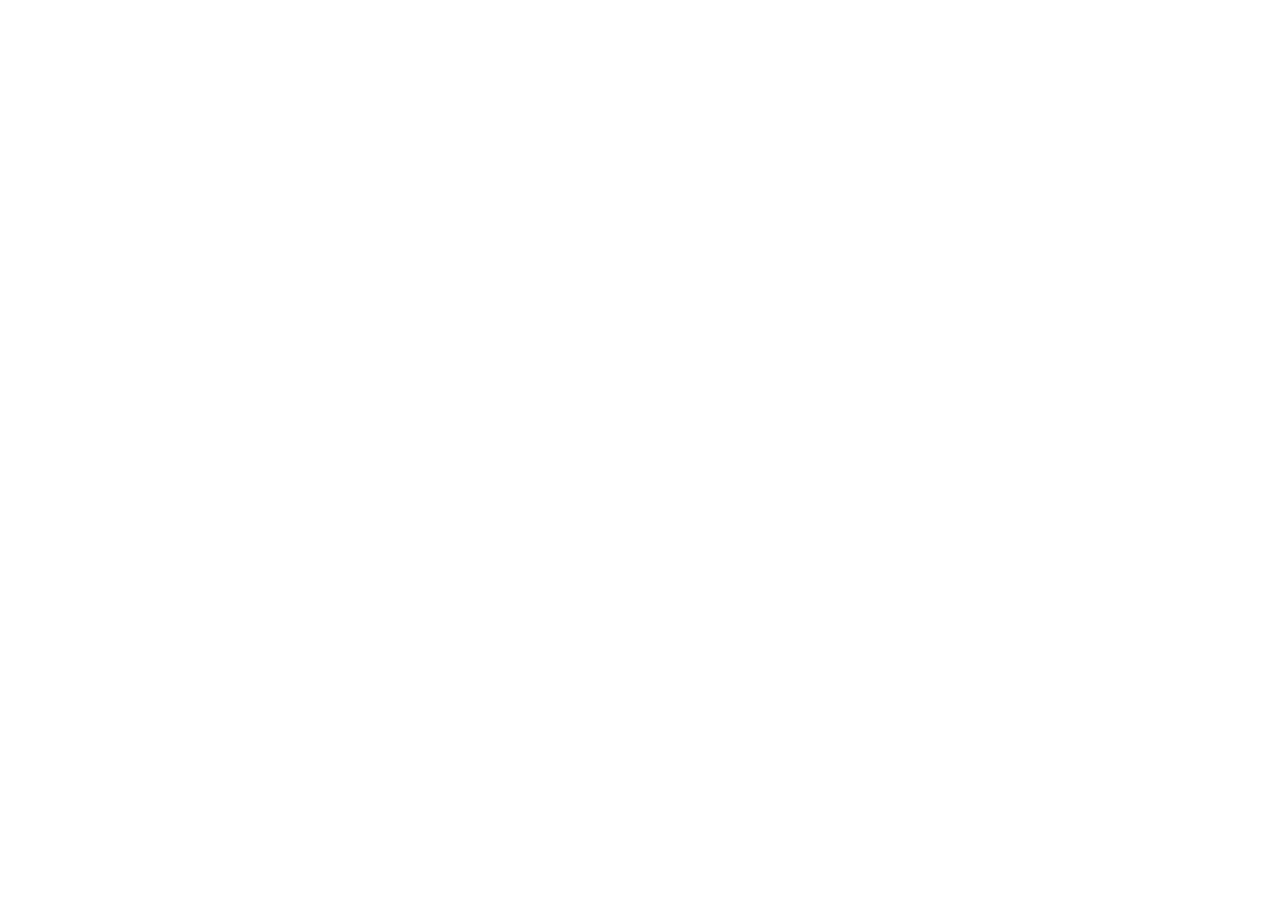
==== index.html @ c9d62c0f "first commit" ====
<!DOCTYPE html>
<html lang="zh-cn">
<head>
  <meta charset="UTF-8">
  <title>TB-文档</title>
  <meta http-equiv="X-UA-Compatible" content="IE=edge,chrome=1" />
  <meta name="description" content="Description">
  <meta name="viewport" content="width=device-width, initial-scale=1.0, minimum-scale=1.0">
  <link rel="stylesheet" href="//cdn.jsdelivr.net/npm/docsify@4/lib/themes/vue.css">
  <link rel="icon" href="https://docsify.js.org/_media/favicon.ico">
</head>
<body>
  <div id="app"></div>
  <script>
    window.$docsify = {
      coverpage: true,
};
  </script>
  <!-- Docsify v4 -->
  <script src="//cdn.jsdelivr.net/npm/docsify@4"></script>
</body>
</html>
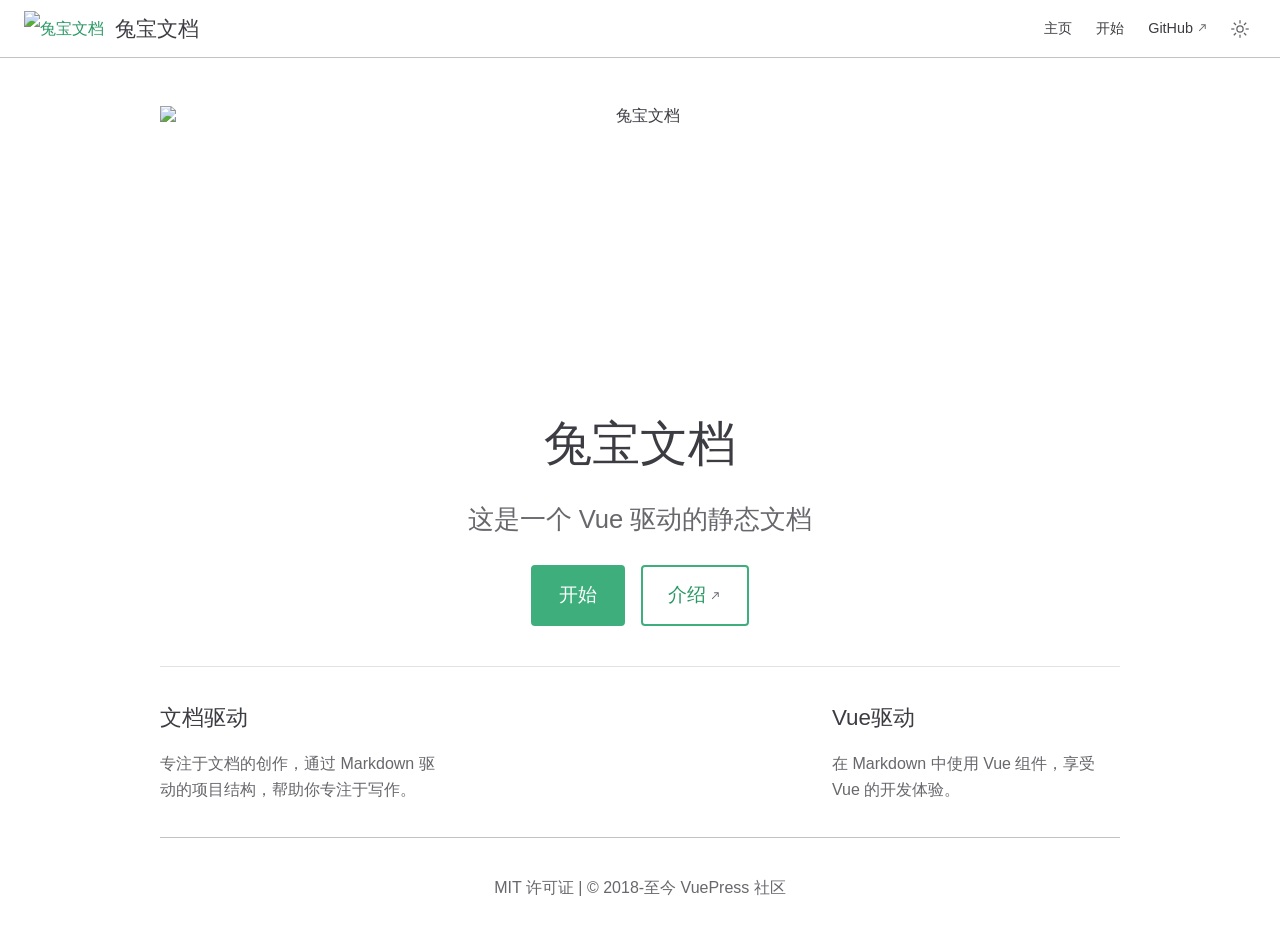
==== commit 20f01a73: "原始代码" ====
--- a/index.html
+++ b/index.html
@@ -1,22 +1,43 @@
-<!DOCTYPE html>
-<html lang="zh-cn">
-<head>
-  <meta charset="UTF-8">
-  <title>TB-文档</title>
-  <meta http-equiv="X-UA-Compatible" content="IE=edge,chrome=1" />
-  <meta name="description" content="Description">
-  <meta name="viewport" content="width=device-width, initial-scale=1.0, minimum-scale=1.0">
-  <link rel="stylesheet" href="//cdn.jsdelivr.net/npm/docsify@4/lib/themes/vue.css">
-  <link rel="icon" href="https://docsify.js.org/_media/favicon.ico">
-</head>
-<body>
-  <div id="app"></div>
-  <script>
-    window.$docsify = {
-      coverpage: true,
-};
-  </script>
-  <!-- Docsify v4 -->
-  <script src="//cdn.jsdelivr.net/npm/docsify@4"></script>
-</body>
+<!doctype html>
+<html lang="zh-CN">
+  <head>
+    <meta charset="utf-8" />
+    <meta name="viewport" content="width=device-width,initial-scale=1" />
+    <meta name="generator" content="VuePress 2.0.0-rc.19" />
+    <style>
+      :root {
+        --vp-c-bg: #fff;
+      }
+
+      [data-theme='dark'] {
+        --vp-c-bg: #1b1b1f;
+      }
+
+      html,
+      body {
+        background-color: var(--vp-c-bg);
+      }
+    </style>
+    <script>
+      const useChoice = localStorage.getItem('vuepress-color-scheme')
+      const systemStatus =
+        'matchMedia' in window
+          ? window.matchMedia('(prefers-color-scheme: dark)').matches
+          : false
+
+      if (useChoice === 'light') {
+        document.documentElement.dataset.theme = 'light'
+      } else if (useChoice === 'dark' || systemStatus) {
+        document.documentElement.dataset.theme = 'dark'
+      }
+    </script>
+    <title>主页 | 兔宝文档</title><meta name="description" content="这是一个 Vue 驱动的静态文档">
+    <link rel="preload" href="/assets/style-BAY4x20w.css" as="style"><link rel="stylesheet" href="/assets/style-BAY4x20w.css">
+    <link rel="modulepreload" href="/assets/app-CMCl0An7.js"><link rel="modulepreload" href="/assets/index.html-Dn9i2Poe.js">
+    <link rel="prefetch" href="/assets/get-started.html-CPALj3XB.js" as="script"><link rel="prefetch" href="/assets/404.html-B86vVcf4.js" as="script">
+  </head>
+  <body>
+    <div id="app"><!--[--><div class="vp-theme-container no-sidebar external-link-icon" vp-container><!--[--><header class="vp-navbar" vp-navbar><div class="vp-toggle-sidebar-button" title="toggle sidebar" aria-expanded="false" role="button" tabindex="0"><div class="icon" aria-hidden="true"><span></span><span></span><span></span></div></div><span><a class="route-link" href="/"><img class="vp-site-logo" src="https://vuejs.press/images/hero.png" alt="兔宝文档"><span class="vp-site-name vp-hide-mobile" aria-hidden="true">兔宝文档</span></a></span><div class="vp-navbar-items-wrapper" style=""><!--[--><!--]--><nav class="vp-navbar-items vp-hide-mobile" aria-label="site navigation"><!--[--><div class="vp-navbar-item"><a class="route-link route-link-active auto-link" href="/" aria-label="主页"><!--[--><!--[--><!--]--><!--]-->主页<!--[--><!--[--><!--]--><!--]--></a></div><div class="vp-navbar-item"><a class="route-link auto-link" href="/get-started.html" aria-label="开始"><!--[--><!--[--><!--]--><!--]-->开始<!--[--><!--[--><!--]--><!--]--></a></div><div class="vp-navbar-item"><a class="auto-link external-link" href="https://github.com/tb-miao/docs" aria-label="GitHub" rel="noopener noreferrer" target="_blank"><!--[--><!--[--><!--]--><!--]-->GitHub<!--[--><!--[--><!--]--><!--]--></a></div><!--]--></nav><!--[--><!--]--><button type="button" class="vp-toggle-color-mode-button" title="toggle color mode"><svg class="light-icon" viewbox="0 0 32 32" style=""><path d="M16 12.005a4 4 0 1 1-4 4a4.005 4.005 0 0 1 4-4m0-2a6 6 0 1 0 6 6a6 6 0 0 0-6-6z" fill="currentColor"></path><path d="M5.394 6.813l1.414-1.415l3.506 3.506L8.9 10.318z" fill="currentColor"></path><path d="M2 15.005h5v2H2z" fill="currentColor"></path><path d="M5.394 25.197L8.9 21.691l1.414 1.415l-3.506 3.505z" fill="currentColor"></path><path d="M15 25.005h2v5h-2z" fill="currentColor"></path><path d="M21.687 23.106l1.414-1.415l3.506 3.506l-1.414 1.414z" fill="currentColor"></path><path d="M25 15.005h5v2h-5z" fill="currentColor"></path><path d="M21.687 8.904l3.506-3.506l1.414 1.415l-3.506 3.505z" fill="currentColor"></path><path d="M15 2.005h2v5h-2z" fill="currentColor"></path></svg><svg class="dark-icon" viewbox="0 0 32 32" style="display:none;"><path d="M13.502 5.414a15.075 15.075 0 0 0 11.594 18.194a11.113 11.113 0 0 1-7.975 3.39c-.138 0-.278.005-.418 0a11.094 11.094 0 0 1-3.2-21.584M14.98 3a1.002 1.002 0 0 0-.175.016a13.096 13.096 0 0 0 1.825 25.981c.164.006.328 0 .49 0a13.072 13.072 0 0 0 10.703-5.555a1.01 1.01 0 0 0-.783-1.565A13.08 13.08 0 0 1 15.89 4.38A1.015 1.015 0 0 0 14.98 3z" fill="currentColor"></path></svg></button><!----></div></header><!--]--><div class="vp-sidebar-mask"></div><!--[--><aside class="vp-sidebar" vp-sidebar><nav class="vp-navbar-items" aria-label="site navigation"><!--[--><div class="vp-navbar-item"><a class="route-link route-link-active auto-link" href="/" aria-label="主页"><!--[--><!--[--><!--]--><!--]-->主页<!--[--><!--[--><!--]--><!--]--></a></div><div class="vp-navbar-item"><a class="route-link auto-link" href="/get-started.html" aria-label="开始"><!--[--><!--[--><!--]--><!--]-->开始<!--[--><!--[--><!--]--><!--]--></a></div><div class="vp-navbar-item"><a class="auto-link external-link" href="https://github.com/tb-miao/docs" aria-label="GitHub" rel="noopener noreferrer" target="_blank"><!--[--><!--[--><!--]--><!--]-->GitHub<!--[--><!--[--><!--]--><!--]--></a></div><!--]--></nav><!--[--><!--]--><!----><!--[--><!--]--></aside><!--]--><!--[--><main class="vp-home"><header class="vp-hero"><img class="vp-hero-image" src="https://vuejs.press/images/hero.png" alt="兔宝文档" height="280"><h1 id="main-title">兔宝文档</h1><p class="vp-hero-description">这是一个 Vue 驱动的静态文档</p><p class="vp-hero-actions"><!--[--><a class="route-link auto-link vp-hero-action-button primary" href="/get-started.html" aria-label="开始"><!--[--><!--[--><!--]--><!--]-->开始<!--[--><!--[--><!--]--><!--]--></a><a class="auto-link external-link vp-hero-action-button secondary" href="https://vuejs.press/zh/guide/introduction.html" aria-label="介绍" rel="noopener noreferrer" target="_blank"><!--[--><!--[--><!--]--><!--]-->介绍<!--[--><!--[--><!--]--><!--]--></a><!--]--></p></header><div class="vp-features"><!--[--><div class="vp-feature"><h2>文档驱动</h2><p>专注于文档的创作，通过 Markdown 驱动的项目结构，帮助你专注于写作。</p></div><div class="vp-feature"><h2>Vue驱动</h2><p>在 Markdown 中使用 Vue 组件，享受 Vue 的开发体验。</p></div><!--]--></div><div vp-content><div></div></div><!--[--><div class="vp-footer" vp-footer>MIT 许可证 | © 2018-至今 VuePress 社区</div><!--]--></main><!--]--></div><!--[--><!----><!--]--><!--]--></div>
+    <script type="module" src="/assets/app-CMCl0An7.js" defer></script>
+  </body>
 </html>
--- a/assets/style-BAY4x20w.css
+++ b/assets/style-BAY4x20w.css
@@ -0,0 +1 @@
+.vp-back-to-top-button{position:fixed!important;inset-inline-end:1rem;bottom:4rem;z-index:100;width:48px;height:48px;padding:12px;border-width:0;border-radius:50%;background:var(--back-to-top-c-bg);color:var(--back-to-top-c-accent-bg);box-shadow:2px 2px 10px 4px var(--back-to-top-c-shadow);cursor:pointer}@media (max-width: 959px){.vp-back-to-top-button{transform:scale(.8);transform-origin:100% 100%}}@media print{.vp-back-to-top-button{display:none}}.vp-back-to-top-button:hover{color:var(--back-to-top-c-accent-hover)}.vp-back-to-top-button .back-to-top-icon{overflow:hidden;width:24px;height:24px;margin:0 auto;background:var(--back-to-top-c-icon);-webkit-mask-image:var(--back-to-top-icon);mask-image:var(--back-to-top-icon);-webkit-mask-position:50%;mask-position:50%;-webkit-mask-size:cover;mask-size:cover}.vp-scroll-progress{position:absolute;right:-2px;bottom:-2px;width:52px;height:52px}.vp-scroll-progress svg{width:100%;height:100%}.vp-scroll-progress circle{opacity:.9;transform:rotate(-90deg);transform-origin:50% 50%}.back-to-top-enter-active,.back-to-top-leave-active{transition:opacity .3s}.back-to-top-enter-from,.back-to-top-leave-to{opacity:0}:root{--back-to-top-z-index: 5;--back-to-top-icon: url("data:image/svg+xml,%3csvg%20xmlns='http://www.w3.org/2000/svg'%20viewBox='0%200%2048%2048'%3e%3cpath%20fill='none'%20stroke='currentColor'%20stroke-linecap='round'%20stroke-linejoin='round'%20stroke-width='4'%20d='M24.008%2014.1V42M12%2026l12-12l12%2012M12%206h24'%20/%3e%3c/svg%3e");--back-to-top-c-bg: var(--vp-c-bg);--back-to-top-c-accent-bg: var(--vp-c-accent-bg);--back-to-top-c-accent-hover: var(--vp-c-accent-hover);--back-to-top-c-shadow: var(--vp-c-shadow);--back-to-top-c-icon: currentcolor}.vp-copy-code-button{position:absolute;top:.5em;right:.5em;z-index:5;width:2.5rem;height:2.5rem;padding:0;border-width:0;border-radius:.5rem;background:#0000;outline:none;opacity:0;cursor:pointer;transition:opacity .4s}@media print{.vp-copy-code-button{display:none}}.vp-copy-code-button:before{content:"";display:inline-block;width:1.25rem;height:1.25rem;padding:.625rem;background:currentcolor;color:var(--copy-code-c-text);font-size:1.25rem;-webkit-mask-image:var(--code-copy-icon);mask-image:var(--code-copy-icon);-webkit-mask-position:50%;mask-position:50%;-webkit-mask-size:1em;mask-size:1em;-webkit-mask-repeat:no-repeat;mask-repeat:no-repeat}.vp-copy-code-button:focus,.vp-copy-code-button.copied{opacity:1}.vp-copy-code-button:hover,.vp-copy-code-button.copied{background:var(--copy-code-c-hover)}.vp-copy-code-button.copied:before{-webkit-mask-image:var(--code-copied-icon);mask-image:var(--code-copied-icon)}.vp-copy-code-button.copied:after{content:attr(data-copied);position:absolute;top:0;right:calc(100% + .25rem);display:block;height:1.25rem;padding:.625rem;border-radius:.5rem;background:var(--copy-code-c-hover);color:var(--copy-code-c-text);font-weight:500;line-height:1.25rem;white-space:nowrap}.no-copy-code .vp-copy-code-button{display:none}body:not(.no-copy-code) div[class*=language-]:hover:before{display:none}body:not(.no-copy-code) div[class*=language-]:hover .vp-copy-code-button{opacity:1}:root{--code-copy-icon: url("data:image/svg+xml,%3csvg xmlns='http://www.w3.org/2000/svg' viewBox='0 0 24 24' fill='none' stroke='%23808080' stroke-width='2'%3e%3cpath stroke-linecap='round' stroke-linejoin='round' d='M9 5H7a2 2 0 0 0-2 2v12a2 2 0 0 0 2 2h10a2 2 0 0 0 2-2V7a2 2 0 0 0-2-2h-2M9 5a2 2 0 0 0 2 2h2a2 2 0 0 0 2-2M9 5a2 2 0 0 1 2-2h2a2 2 0 0 1 2 2' /%3e%3c/svg%3e");--code-copied-icon: url("data:image/svg+xml,%3csvg xmlns='http://www.w3.org/2000/svg' viewBox='0 0 24 24' fill='none' stroke='%23808080' stroke-width='2'%3e%3cpath stroke-linecap='round' stroke-linejoin='round' d='M9 5H7a2 2 0 0 0-2 2v12a2 2 0 0 0 2 2h10a2 2 0 0 0 2-2V7a2 2 0 0 0-2-2h-2M9 5a2 2 0 0 0 2 2h2a2 2 0 0 0 2-2M9 5a2 2 0 0 1 2-2h2a2 2 0 0 1 2 2m-6 9 2 2 4-4' /%3e%3c/svg%3e");--copy-code-c-text: var(--code-c-line-number);--copy-code-c-hover: var(--code-c-highlight-bg)}.hint-container{position:relative;background:var(--hint-c-soft);transition:background var(--vp-t-color),color var(--vp-t-color)}@media print{.hint-container{page-break-inside:avoid}}.hint-container>.hint-container-title{color:var(--hint-c-title)}.hint-container :not(pre)>code{background:var(--hint-c-soft)}.hint-container .hint-container-title{position:relative;margin-block:.75em;font-weight:600;line-height:1.25}.hint-container.important,.hint-container.info,.hint-container.note,.hint-container.tip,.hint-container.warning,.hint-container.caution{margin-block:.75rem;padding:.25em 1em;border-radius:.5em;color:inherit;font-size:var(--hint-font-size)}@media print{.hint-container.important,.hint-container.info,.hint-container.note,.hint-container.tip,.hint-container.warning,.hint-container.caution{border-inline-start-width:.25em;border-inline-start-style:solid}}.hint-container.important .hint-container-title,.hint-container.info .hint-container-title,.hint-container.note .hint-container-title,.hint-container.tip .hint-container-title,.hint-container.warning .hint-container-title,.hint-container.caution .hint-container-title{padding-inline-start:1.75em}@media print{.hint-container.important .hint-container-title,.hint-container.info .hint-container-title,.hint-container.note .hint-container-title,.hint-container.tip .hint-container-title,.hint-container.warning .hint-container-title,.hint-container.caution .hint-container-title{padding-inline-start:0}}.hint-container.important .hint-container-title:before,.hint-container.info .hint-container-title:before,.hint-container.note .hint-container-title:before,.hint-container.tip .hint-container-title:before,.hint-container.warning .hint-container-title:before,.hint-container.caution .hint-container-title:before{content:" ";position:absolute;inset-inline-start:0;top:calc(50% - .6125em);width:1.25em;height:1.25em;font-size:1.25em}@media print{.hint-container.important .hint-container-title:before,.hint-container.info .hint-container-title:before,.hint-container.note .hint-container-title:before,.hint-container.tip .hint-container-title:before,.hint-container.warning .hint-container-title:before,.hint-container.caution .hint-container-title:before{display:none}}.hint-container.important p,.hint-container.info p,.hint-container.note p,.hint-container.tip p,.hint-container.warning p,.hint-container.caution p{line-height:1.5}.hint-container.important a,.hint-container.info a,.hint-container.note a,.hint-container.tip a,.hint-container.warning a,.hint-container.caution a{color:var(--vp-c-accent)}.hint-container.important{--hint-c-accent: var(--important-c-accent);--hint-c-title: var(--important-c-text);--hint-c-soft: var(--important-c-soft)}.hint-container.important>.hint-container-title:before{background-color:currentColor;-webkit-mask-image:url("data:image/svg+xml;utf8,%3Csvg xmlns='http://www.w3.org/2000/svg' viewBox='0 0 1024 1024'%3E%3Cpath d='M512 981.333a84.992 84.992 0 0 1-84.907-84.906h169.814A84.992 84.992 0 0 1 512 981.333zm384-128H128v-42.666l85.333-85.334v-256A298.325 298.325 0 0 1 448 177.92V128a64 64 0 0 1 128 0v49.92a298.325 298.325 0 0 1 234.667 291.413v256L896 810.667v42.666zm-426.667-256v85.334h85.334v-85.334h-85.334zm0-256V512h85.334V341.333h-85.334z'/%3E%3C/svg%3E");mask-image:url("data:image/svg+xml;utf8,%3Csvg xmlns='http://www.w3.org/2000/svg' viewBox='0 0 1024 1024'%3E%3Cpath d='M512 981.333a84.992 84.992 0 0 1-84.907-84.906h169.814A84.992 84.992 0 0 1 512 981.333zm384-128H128v-42.666l85.333-85.334v-256A298.325 298.325 0 0 1 448 177.92V128a64 64 0 0 1 128 0v49.92a298.325 298.325 0 0 1 234.667 291.413v256L896 810.667v42.666zm-426.667-256v85.334h85.334v-85.334h-85.334zm0-256V512h85.334V341.333h-85.334z'/%3E%3C/svg%3E");-webkit-mask-position:50%;mask-position:50%;-webkit-mask-size:1em;mask-size:1em;-webkit-mask-repeat:no-repeat;mask-repeat:no-repeat}.hint-container.info{--hint-c-accent: var(--info-c-accent);--hint-c-title: var(--info-c-text);--hint-c-soft: var(--info-c-soft)}.hint-container.info>.hint-container-title:before{background-color:currentColor;-webkit-mask-image:url("data:image/svg+xml;utf8,%3Csvg xmlns='http://www.w3.org/2000/svg' viewBox='0 0 24 24'%3E%3Cpath d='M12 22C6.477 22 2 17.523 2 12S6.477 2 12 2s10 4.477 10 10-4.477 10-10 10zm-1-11v6h2v-6h-2zm0-4v2h2V7h-2z'/%3E%3C/svg%3E");mask-image:url("data:image/svg+xml;utf8,%3Csvg xmlns='http://www.w3.org/2000/svg' viewBox='0 0 24 24'%3E%3Cpath d='M12 22C6.477 22 2 17.523 2 12S6.477 2 12 2s10 4.477 10 10-4.477 10-10 10zm-1-11v6h2v-6h-2zm0-4v2h2V7h-2z'/%3E%3C/svg%3E");-webkit-mask-position:50%;mask-position:50%;-webkit-mask-size:1em;mask-size:1em;-webkit-mask-repeat:no-repeat;mask-repeat:no-repeat}.hint-container.note{--hint-c-accent: var(--note-c-accent);--hint-c-title: var(--note-c-text);--hint-c-soft: var(--note-c-soft)}.hint-container.note>.hint-container-title:before{background-color:currentColor;-webkit-mask-image:url("data:image/svg+xml;utf8,%3Csvg xmlns='http://www.w3.org/2000/svg' viewBox='0 0 24 24'%3E%3Cpath d='M12 22C6.477 22 2 17.523 2 12S6.477 2 12 2s10 4.477 10 10-4.477 10-10 10zm-1-11v6h2v-6h-2zm0-4v2h2V7h-2z'/%3E%3C/svg%3E");mask-image:url("data:image/svg+xml;utf8,%3Csvg xmlns='http://www.w3.org/2000/svg' viewBox='0 0 24 24'%3E%3Cpath d='M12 22C6.477 22 2 17.523 2 12S6.477 2 12 2s10 4.477 10 10-4.477 10-10 10zm-1-11v6h2v-6h-2zm0-4v2h2V7h-2z'/%3E%3C/svg%3E");-webkit-mask-position:50%;mask-position:50%;-webkit-mask-size:1em;mask-size:1em;-webkit-mask-repeat:no-repeat;mask-repeat:no-repeat}.hint-container.tip{--hint-c-accent: var(--tip-c-accent);--hint-c-title: var(--tip-c-text);--hint-c-soft: var(--tip-c-soft)}.hint-container.tip>.hint-container-title:before{background-color:currentColor;-webkit-mask-image:url("data:image/svg+xml;utf8,%3Csvg xmlns='http://www.w3.org/2000/svg' viewBox='0 0 24 24'%3E%3Cpath d='M7.941 18c-.297-1.273-1.637-2.314-2.187-3a8 8 0 1 1 12.49.002c-.55.685-1.888 1.726-2.185 2.998H7.94zM16 20v1a2 2 0 0 1-2 2h-4a2 2 0 0 1-2-2v-1h8zm-3-9.995V6l-4.5 6.005H11v4l4.5-6H13z'/%3E%3C/svg%3E");mask-image:url("data:image/svg+xml;utf8,%3Csvg xmlns='http://www.w3.org/2000/svg' viewBox='0 0 24 24'%3E%3Cpath d='M7.941 18c-.297-1.273-1.637-2.314-2.187-3a8 8 0 1 1 12.49.002c-.55.685-1.888 1.726-2.185 2.998H7.94zM16 20v1a2 2 0 0 1-2 2h-4a2 2 0 0 1-2-2v-1h8zm-3-9.995V6l-4.5 6.005H11v4l4.5-6H13z'/%3E%3C/svg%3E");-webkit-mask-position:50%;mask-position:50%;-webkit-mask-size:1em;mask-size:1em;-webkit-mask-repeat:no-repeat;mask-repeat:no-repeat}.hint-container.warning{--hint-c-accent: var(--warning-c-accent);--hint-c-title: var(--warning-c-text);--hint-c-soft: var(--warning-c-soft)}.hint-container.warning>.hint-container-title:before{background-color:currentColor;-webkit-mask-image:url("data:image/svg+xml;utf8,%3Csvg xmlns='http://www.w3.org/2000/svg' viewBox='0 0 1024 1024'%3E%3Cpath d='M576.286 752.57v-95.425q0-7.031-4.771-11.802t-11.3-4.772h-96.43q-6.528 0-11.3 4.772t-4.77 11.802v95.424q0 7.031 4.77 11.803t11.3 4.77h96.43q6.528 0 11.3-4.77t4.77-11.803zm-1.005-187.836 9.04-230.524q0-6.027-5.022-9.543-6.529-5.524-12.053-5.524H456.754q-5.524 0-12.053 5.524-5.022 3.516-5.022 10.547l8.538 229.52q0 5.023 5.022 8.287t12.053 3.265h92.913q7.032 0 11.803-3.265t5.273-8.287zM568.25 95.65l385.714 707.142q17.578 31.641-1.004 63.282-8.538 14.564-23.354 23.102t-31.892 8.538H126.286q-17.076 0-31.892-8.538T71.04 866.074q-18.582-31.641-1.004-63.282L455.75 95.65q8.538-15.57 23.605-24.61T512 62t32.645 9.04 23.605 24.61z'/%3E%3C/svg%3E");mask-image:url("data:image/svg+xml;utf8,%3Csvg xmlns='http://www.w3.org/2000/svg' viewBox='0 0 1024 1024'%3E%3Cpath d='M576.286 752.57v-95.425q0-7.031-4.771-11.802t-11.3-4.772h-96.43q-6.528 0-11.3 4.772t-4.77 11.802v95.424q0 7.031 4.77 11.803t11.3 4.77h96.43q6.528 0 11.3-4.77t4.77-11.803zm-1.005-187.836 9.04-230.524q0-6.027-5.022-9.543-6.529-5.524-12.053-5.524H456.754q-5.524 0-12.053 5.524-5.022 3.516-5.022 10.547l8.538 229.52q0 5.023 5.022 8.287t12.053 3.265h92.913q7.032 0 11.803-3.265t5.273-8.287zM568.25 95.65l385.714 707.142q17.578 31.641-1.004 63.282-8.538 14.564-23.354 23.102t-31.892 8.538H126.286q-17.076 0-31.892-8.538T71.04 866.074q-18.582-31.641-1.004-63.282L455.75 95.65q8.538-15.57 23.605-24.61T512 62t32.645 9.04 23.605 24.61z'/%3E%3C/svg%3E");-webkit-mask-position:50%;mask-position:50%;-webkit-mask-size:1em;mask-size:1em;-webkit-mask-repeat:no-repeat;mask-repeat:no-repeat}.hint-container.caution{--hint-c-accent: var(--caution-c-accent);--hint-c-title: var(--caution-c-text);--hint-c-soft: var(--caution-c-soft)}.hint-container.caution>.hint-container-title:before{background-color:currentColor;-webkit-mask-image:url("data:image/svg+xml;utf8,%3Csvg xmlns='http://www.w3.org/2000/svg' viewBox='0 0 24 24'%3E%3Cpath d='M12 2c5.523 0 10 4.477 10 10v3.764a2 2 0 0 1-1.106 1.789L18 19v1a3 3 0 0 1-2.824 2.995L14.95 23a2.5 2.5 0 0 0 .044-.33L15 22.5V22a2 2 0 0 0-1.85-1.995L13 20h-2a2 2 0 0 0-1.995 1.85L9 22v.5c0 .171.017.339.05.5H9a3 3 0 0 1-3-3v-1l-2.894-1.447A2 2 0 0 1 2 15.763V12C2 6.477 6.477 2 12 2zm-4 9a2 2 0 1 0 0 4 2 2 0 0 0 0-4zm8 0a2 2 0 1 0 0 4 2 2 0 0 0 0-4z'/%3E%3C/svg%3E");mask-image:url("data:image/svg+xml;utf8,%3Csvg xmlns='http://www.w3.org/2000/svg' viewBox='0 0 24 24'%3E%3Cpath d='M12 2c5.523 0 10 4.477 10 10v3.764a2 2 0 0 1-1.106 1.789L18 19v1a3 3 0 0 1-2.824 2.995L14.95 23a2.5 2.5 0 0 0 .044-.33L15 22.5V22a2 2 0 0 0-1.85-1.995L13 20h-2a2 2 0 0 0-1.995 1.85L9 22v.5c0 .171.017.339.05.5H9a3 3 0 0 1-3-3v-1l-2.894-1.447A2 2 0 0 1 2 15.763V12C2 6.477 6.477 2 12 2zm-4 9a2 2 0 1 0 0 4 2 2 0 0 0 0-4zm8 0a2 2 0 1 0 0 4 2 2 0 0 0 0-4z'/%3E%3C/svg%3E");-webkit-mask-position:50%;mask-position:50%;-webkit-mask-size:1em;mask-size:1em;-webkit-mask-repeat:no-repeat;mask-repeat:no-repeat}.hint-container.details{position:relative;display:block;margin-block:.75rem;padding:1.25rem 1rem;border-radius:.5rem;background:var(--detail-c-bg);transition:background var(--vp-t-transform),color var(--vp-t-transform)}.hint-container.details h4{margin-top:0}.hint-container.details figure:last-child,.hint-container.details p:last-child{margin-bottom:0;padding-bottom:0}.hint-container.details a{color:var(--vp-c-accent)}.hint-container.details :not(pre)>code{background:var(--detail-c-soft)}.hint-container.details summary{position:relative;margin:-1rem;padding-block:1em;padding-inline:3em 1.5em;list-style:none;font-size:var(--hint-font-size);cursor:pointer}.hint-container.details summary::-webkit-details-marker{display:none}.hint-container.details summary::marker{color:#0000;font-size:0}.hint-container.details summary:before{background-color:currentColor;-webkit-mask-image:url("data:image/svg+xml;utf8,%3Csvg xmlns='http://www.w3.org/2000/svg' viewBox='0 0 24 24'%3E%3Cpath d='M7.41 15.41L12 10.83l4.59 4.58L18 14l-6-6-6 6z'/%3E%3C/svg%3E");mask-image:url("data:image/svg+xml;utf8,%3Csvg xmlns='http://www.w3.org/2000/svg' viewBox='0 0 24 24'%3E%3Cpath d='M7.41 15.41L12 10.83l4.59 4.58L18 14l-6-6-6 6z'/%3E%3C/svg%3E");-webkit-mask-position:50%;mask-position:50%;-webkit-mask-size:1em;mask-size:1em;-webkit-mask-repeat:no-repeat;mask-repeat:no-repeat;content:" ";position:absolute;inset-inline-start:.8em;top:calc(50% - .5em);width:1em;height:1em;font-size:1.25rem;line-height:normal;transition:color,var(--vp-t-color),transform var(--vp-t-transform);transform:rotate(90deg)}.hint-container.details[open]>summary{margin-bottom:.5em}.hint-container.details[open]>summary:before{transform:rotate(180deg)}:root{--hint-font-size: .92rem;--important-c-accent: var(--vp-c-purple-bg);--important-c-text: var(--vp-c-purple-text);--important-c-soft: var(--vp-c-purple-soft);--info-c-accent: var(--vp-c-blue-bg);--info-c-text: var(--vp-c-blue-text);--info-c-soft: var(--vp-c-blue-soft);--note-c-accent: var(--vp-c-grey-bg);--note-c-text: var(--vp-c-grey-text);--note-c-soft: var(--vp-c-grey-soft);--tip-c-accent: var(--vp-c-green-bg);--tip-c-text: var(--vp-c-green-text);--tip-c-soft: var(--vp-c-green-soft);--warning-c-accent: var(--vp-c-yellow-bg);--warning-c-text: var(--vp-c-yellow-text);--warning-c-soft: var(--vp-c-yellow-soft);--caution-c-accent: var(--vp-c-red-bg);--caution-c-text: var(--vp-c-red-text);--caution-c-soft: var(--vp-c-red-soft);--detail-c-bg: var(--vp-c-control);--detail-c-icon: var(--vp-c-border);--detail-c-soft: var(--vp-c-grey-soft)}:root{--medium-zoom-z-index: 100;--medium-zoom-c-bg: var(--vp-c-bg-elv, #fff);--medium-zoom-opacity: 1}.medium-zoom-overlay{z-index:var(--medium-zoom-z-index);background-color:var(--medium-zoom-c-bg)!important}.medium-zoom-overlay~img{z-index:calc(var(--medium-zoom-z-index) + 1)}.medium-zoom--opened .medium-zoom-overlay{opacity:var(--medium-zoom-opacity)}:root{--nprogress-c: var(--vp-c-accent);--nprogress-z-index: 1031}#nprogress{pointer-events:none}#nprogress .bar{position:fixed;top:0;left:0;z-index:var(--nprogress-z-index);width:100%;height:2px;background:var(--nprogress-c)}:root{--code-padding-x: 1.25rem;--code-padding-y: 1rem;--code-border-radius: 6px;--code-line-height: 1.6;--code-font-size: 14px;--code-font-family: consolas, monaco, "Andale Mono", "Ubuntu Mono", monospace}div[class*=language-]{position:relative;border-radius:var(--code-border-radius);background-color:var(--code-c-bg)}div[class*=language-]:before{content:attr(data-title);position:absolute;top:.8em;right:1em;z-index:3;color:var(--code-c-text);font-size:.75rem}div[class*=language-] pre{position:relative;z-index:1;overflow-x:auto;margin:0;border-radius:var(--code-border-radius);font-size:var(--code-font-size);font-family:var(--code-font-family);line-height:var(--code-line-height)}div[class*=language-] pre code{display:block;box-sizing:border-box;width:-moz-fit-content;width:fit-content;min-width:100%;padding:var(--code-padding-y) var(--code-padding-x);background-color:#0000!important;color:var(--code-c-text);overflow-wrap:unset;-webkit-font-smoothing:auto;-moz-osx-font-smoothing:auto}:root{--code-c-text: #f8f8f2;--code-c-bg: #2e3440;--code-c-highlight-bg: rgb(51.6454545455, 60.5484848485, 78.3545454545);--code-c-line-number: rgba(248, 248, 242, .67)}.token.comment,.token.prolog,.token.doctype,.token.cdata{color:#636f88}.token.punctuation{color:#81a1c1}.namespace{opacity:.7}.token.property,.token.tag,.token.constant,.token.symbol,.token.deleted{color:#81a1c1}.token.number{color:#b48ead}.token.boolean{color:#81a1c1}.token.selector,.token.attr-name,.token.string,.token.char,.token.builtin,.token.inserted{color:#a3be8c}.token.operator,.token.entity,.token.url,.language-css .token.string,.style .token.string,.token.variable{color:#81a1c1}.token.atrule,.token.attr-value,.token.function,.token.class-name{color:#88c0d0}.token.keyword{color:#81a1c1}.token.regex,.token.important{color:#ebcb8b}.token.important,.token.bold{font-weight:700}.token.italic{font-style:italic}.token.entity{cursor:help}:root{--code-line-number-width: 3rem}div[class*=language-]:not(.line-numbers-mode) .line-numbers{display:none}div[class*=language-].line-numbers-mode:after{content:"";position:absolute;top:0;left:0;width:var(--code-line-number-width);height:100%;border-right:1px solid var(--code-c-highlight-bg, var(--code-c-text));border-radius:var(--code-border-radius) 0 0 var(--code-border-radius);transition:border var(--vp-t-color)}div[class*=language-].line-numbers-mode pre{vertical-align:middle;margin-left:var(--code-line-number-width)}div[class*=language-].line-numbers-mode code{padding-left:1rem}div[class*=language-].line-numbers-mode .line-numbers{counter-reset:line-number;position:absolute;top:0;width:var(--code-line-number-width);padding-top:var(--code-padding-y);color:var(--code-c-line-number, var(--code-c-text));font-size:var(--code-font-size);line-height:var(--code-line-height);text-align:center}div[class*=language-].line-numbers-mode .line-number{position:relative;z-index:3;font-family:var(--code-font-family);-webkit-user-select:none;-moz-user-select:none;user-select:none}div[class*=language-].line-numbers-mode .line-number:before{content:counter(line-number);counter-increment:line-number}div[class*=language-] .line.highlighted{display:inline-block;width:100%;margin:0 calc(-1*var(--code-padding-x));padding:0 var(--code-padding-x);background-color:var(--code-c-highlight-bg)}@property --vp-collapsed-lines-bg{inherits:false;initial-value:#fff;syntax:"<color>"}@keyframes code-collapsed-lines{0%{opacity:.3;transform:translateY(-2px) rotate(var(--vp-collapsed-lines-rotate))}to{opacity:1;transform:translateY(2px) rotate(var(--vp-collapsed-lines-rotate))}}div[class*=language-].has-collapsed-lines .collapsed-lines{--vp-collapsed-lines-bg: var(--code-c-bg);--vp-collapsed-lines-icon: url("data:image/svg+xml,%3Csvg xmlns='http://www.w3.org/2000/svg' width='1em' height='1em' viewBox='0 0 24 24'%3E%3Cpath fill='none' stroke='%23000' stroke-width='2' d='m18 12l-6 6l-6-6m12-6l-6 6l-6-6'/%3E%3C/svg%3E");--vp-collapsed-lines-rotate: 0deg;position:absolute;right:0;bottom:0;left:0;z-index:4;display:flex;align-items:center;justify-content:center;height:28px;background:linear-gradient(to bottom,transparent 0%,var(--vp-collapsed-lines-bg) 55%,var(--vp-collapsed-lines-bg) 100%);cursor:pointer;transition:--vp-collapsed-lines-bg var(--vp-t-color)}div[class*=language-].has-collapsed-lines .collapsed-lines:hover{--vp-collapsed-lines-bg: var(--code-c-highlight-bg)}div[class*=language-].has-collapsed-lines .collapsed-lines:before{content:"";display:inline-block;width:24px;height:24px;background-color:var(--code-c-text);-webkit-mask-image:var(--vp-collapsed-lines-icon);mask-image:var(--vp-collapsed-lines-icon);-webkit-mask-position:50%;mask-position:50%;-webkit-mask-size:20px;mask-size:20px;-webkit-mask-repeat:no-repeat;mask-repeat:no-repeat;pointer-events:none;animation:code-collapsed-lines 1.2s infinite alternate-reverse ease-in-out}div[class*=language-].has-collapsed-lines[data-highlighter=shiki] .collapsed-lines{--vp-collapsed-lines-bg: var(--code-c-bg, var(--shiki-light-bg))}[data-theme=dark] div[class*=language-].has-collapsed-lines[data-highlighter=shiki] .collapsed-lines{--vp-collapsed-lines-bg: var(--code-c-bg, var(--shiki-dark-bg))}div[class*=language-].has-collapsed-lines.collapsed{overflow-y:hidden;height:calc(var(--vp-collapsed-lines)*var(--code-line-height)*var(--code-font-size) + var(--code-padding-y) + 28px)}div[class*=language-].has-collapsed-lines:not(.collapsed) code{padding-bottom:max(var(--code-padding-y),28px)}div[class*=language-].has-collapsed-lines:not(.collapsed) .collapsed-lines{--vp-collapsed-lines-rotate: 180deg}.vp-code-tabs-nav{overflow-x:auto;margin:.75rem 0 -.75rem;padding:0;border-radius:6px 6px 0 0;background:var(--code-tabs-c-bg);list-style:none;white-space:nowrap;transition:background var(--vp-t-color)}@media print{.vp-code-tabs-nav{display:none}}@media (max-width: 419px){.vp-code-tabs-nav{margin-inline:-1.5rem;border-radius:0}}.vp-code-tab-nav{position:relative;min-width:3rem;margin:0;padding:6px 12px;border-width:0;border-radius:6px 6px 0 0;background:#0000;color:var(--code-tabs-c-text);font-weight:600;font-size:.875em;line-height:1.4;cursor:pointer;transition:background var(--vp-t-color),color var(--vp-t-color)}.vp-code-tab-nav:hover{background:var(--code-tabs-c-hover)}.vp-code-tab-nav:before,.vp-code-tab-nav:after{content:" ";position:absolute;bottom:0;z-index:1;width:6px;height:6px}.vp-code-tab-nav:before{right:100%}.vp-code-tab-nav:after{left:100%}.vp-code-tab-nav.active{background:var(--code-c-bg, var(--vp-c-bg-alt))}.vp-code-tab-nav.active:before{background:radial-gradient(12px at left top,transparent 50%,var(--code-c-bg) 50%)}.vp-code-tab-nav.active:after{background:radial-gradient(12px at right top,transparent 50%,var(--code-c-bg) 50%)}.vp-code-tab-nav:first-child:before{display:none}[dir=rtl] .vp-code-tab-nav:first-child:before{display:block}[dir=rtl] .vp-code-tab-nav:first-child:after{display:none}.vp-code-tab{display:none}@media print{.vp-code-tab{display:block}}.vp-code-tab.active{display:block}.vp-code-tab div[class*=language-]{border-top-left-radius:0;border-top-right-radius:0}@media (max-width: 419px){.vp-code-tab div[class*=language-]{margin:.75rem -1.5rem;border-radius:0}}.vp-code-tab div[class*=language-].line-numbers-mode:after{border-top-left-radius:0}.vp-code-tab div[class*=language-] pre{border-top-left-radius:0;border-top-right-radius:0}@media (max-width: 419px){.vp-code-tab div[class*=language-] pre{border-radius:0}}@media print{.vp-code-tab div[class*=language-] code{white-space:pre-wrap}}.vp-code-tab-title{display:none;font-weight:500}@media print{.vp-code-tab-title{display:block}}.vp-tabs{margin:1.5rem 0;border:1px solid var(--vp-c-border);border-radius:8px}@media (max-width: 419px){[vp-content]>.vp-tabs{margin-inline:-1.5rem;border:none;border-bottom:1px solid var(--vp-c-border);border-radius:0}}.vp-tabs-nav{overflow-x:auto;margin:0;padding:0;border-radius:.5rem .5rem 0 0;background:var(--tab-c-bg-nav);list-style:none;white-space:nowrap;transition:background var(--vp-t-color)}@media print{.vp-tabs-nav{display:none}}@media (max-width: 419px){.vp-tabs-nav{border-radius:0}}.vp-tab-nav{position:relative;min-width:4rem;margin:0;padding:.5em 1em;border:none;border-radius:.5rem .5rem 0 0;background:#0000;color:var(--tab-c-nav);font-weight:600;font-size:.875em;line-height:1.75;cursor:pointer;transition:background var(--vp-t-color),color var(--vp-t-color)}.vp-tab-nav:hover{background:var(--tab-c-bg-nav-hover)}.vp-tab-nav:before,.vp-tab-nav:after{content:" ";position:absolute;bottom:0;z-index:1;width:8px;height:8px}.vp-tab-nav:before{right:100%}.vp-tab-nav:after{left:100%}.vp-tab-nav.active{background:var(--tab-c-bg)}.vp-tab-nav.active:before{background:radial-gradient(16px at left top,transparent 50%,var(--tab-c-bg) 50%)}.vp-tab-nav.active:after{background:radial-gradient(16px at right top,transparent 50%,var(--tab-c-bg) 50%)}.vp-tab-nav:first-child:before{display:none}.vp-tab{display:none;padding:1rem .75rem;border-radius:0 0 .5rem .5rem;background:var(--tab-c-bg);transition:background var(--vp-t-color)}@media print{.vp-tab{display:block;padding:.5rem}}.vp-tab.active{display:block}.vp-tab:nth-child(n+2) .vp-tab-title{border-top:none}.vp-tab-title{display:none;padding:.25rem 0;border-top:1px solid var(--vp-c-border);font-weight:500}@media print{.vp-tab-title{display:block}}:root{--code-tabs-c-text: var(--code-c-text);--code-tabs-c-bg: var(--code-c-highlight-bg);--code-tabs-c-hover: var(--code-c-bg, var(--vp-c-bg-alt));--tab-c-bg: var(--vp-c-bg);--tab-c-nav: var(--vp-c-text);--tab-c-bg-nav: var(--vp-c-grey-bg);--tab-c-bg-nav-hover: var(--vp-c-control-hover)}.vp-badge{display:inline-block;vertical-align:top;height:18px;padding:0 6px;border-radius:3px;background:var(--vp-c-accent-soft);color:var(--vp-c-accent);font-size:14px;line-height:18px;transition:background var(--vp-t-color),color var(--vp-t-color)}.vp-badge+.vp-badge{margin-inline-start:5px}.vp-badge.tip{background:var(--badge-c-tip-bg);color:var(--badge-c-tip-text)}.vp-badge.warning{background:var(--badge-c-warning-bg);color:var(--badge-c-warning-text)}.vp-badge.danger{background:var(--badge-c-danger-bg);color:var(--badge-c-danger-text)}.vp-badge.important{background:var(--badge-c-important-bg);color:var(--badge-c-important-text)}.vp-badge.info{background:var(--badge-c-info-bg);color:var(--badge-c-info-text)}.vp-badge.note{background:var(--badge-c-note-bg);color:var(--badge-c-note-text)}.vp-features{display:flex;flex-wrap:wrap;place-content:stretch space-between;align-items:flex-start;margin-top:2.5rem;padding:1.2rem 0;border-top:1px solid var(--vp-c-gutter);transition:border-color var(--vp-t-color)}@media (max-width: 719px){.vp-features{flex-direction:column}}.vp-feature{flex-grow:1;flex-basis:30%;max-width:30%}@media (max-width: 719px){.vp-feature{max-width:100%;padding:0 2.5rem}}.vp-feature h2{padding-bottom:0;border-bottom:none;font-weight:500;font-size:1.4rem}@media (max-width: 419px){.vp-feature h2{font-size:1.25rem}}.vp-feature p{color:var(--vp-c-text-mute)}.vp-footer{padding:2.5rem;border-top:1px solid var(--vp-c-border);color:var(--vp-c-text-mute);text-align:center;transition:border-color var(--vp-t-color)}.vp-hero{text-align:center}.vp-hero-image{display:block;max-width:100%;max-height:280px;margin:3rem auto 1.5rem}@media (max-width: 419px){.vp-hero-image{max-height:210px;margin:2rem auto 1.2rem}}#main-title{font-size:3rem}@media (max-width: 419px){#main-title{font-size:2rem}}#main-title,.vp-hero-description,.vp-hero-actions{margin:1.8rem auto}@media (max-width: 419px){#main-title,.vp-hero-description,.vp-hero-actions{margin:1.2rem auto}}.vp-hero-actions{display:flex;flex-wrap:wrap;gap:1rem;justify-content:center}.vp-hero-description{max-width:35rem;color:var(--vp-c-text-mute);font-size:1.6rem;line-height:1.3}@media (max-width: 419px){.vp-hero-description{font-size:1.2rem}}.vp-hero-action-button{display:inline-block;box-sizing:border-box;padding:.8rem 1.6rem;border:2px solid var(--vp-c-accent-bg);border-radius:4px;background-color:var(--vp-c-bg);color:var(--vp-c-accent);font-size:1.2rem;transition:background-color border-color color var(--vp-t-color)}@media (max-width: 419px){.vp-hero-action-button{padding:.6rem 1.2rem;font-size:1rem}}.vp-hero-action-button:hover{color:var(--vp-c-accent-text)}.vp-hero-action-button.primary{background-color:var(--vp-c-accent-bg);color:var(--vp-c-accent-text)}.vp-hero-action-button.primary:hover{border-color:var(--vp-c-accent-hover);background-color:var(--vp-c-accent-hover)}.vp-home{display:block;max-width:var(--homepage-width);margin:0 auto;padding:var(--navbar-height) 2rem 0}@media (max-width: 419px){.vp-home{padding-right:1.5rem;padding-left:1.5rem}}.vp-home [vp-content]{margin:0;padding:0}.vp-site-logo{vertical-align:top;height:var(--navbar-line-height);margin-right:var(--navbar-padding-v)}.vp-site-name{position:relative;color:var(--vp-c-text);font-weight:600;font-size:1.3rem}@media screen and (max-width: 719px){.vp-site-name{display:block;overflow:hidden;width:calc(100vw - 11rem);text-overflow:ellipsis;white-space:nowrap}}.vp-dropdown-enter-from,.vp-dropdown-leave-to{height:0!important}.vp-navbar-dropdown-wrapper{cursor:pointer}.vp-navbar-dropdown-wrapper:not(.mobile){height:1.8rem}.vp-navbar-dropdown-wrapper:not(.mobile):hover .vp-navbar-dropdown,.vp-navbar-dropdown-wrapper:not(.mobile).open .vp-navbar-dropdown{display:block!important}.vp-navbar-dropdown-wrapper.mobile .vp-navbar-dropdown{overflow:hidden;transition:height .1s ease-out;padding-top:.5rem}.vp-navbar-dropdown-wrapper:not(.mobile) .vp-navbar-dropdown{position:absolute;top:100%;right:0;display:none;overflow-y:auto;box-sizing:border-box;height:auto!important;max-height:calc(100vh - 2.7rem);margin:0;padding:.6rem 0;border:1px solid var(--vp-c-gutter);border-radius:.5rem;background-color:var(--vp-c-bg-elv);text-align:left;white-space:nowrap}.vp-navbar-dropdown-title{display:block;padding:inherit;border:none;background:transparent;color:var(--vp-c-text);font-weight:500;font-size:.9rem;font-family:inherit;line-height:1.4rem;cursor:inherit}.vp-navbar-dropdown-wrapper.mobile .vp-navbar-dropdown-title{display:none}.vp-navbar-dropdown-title:hover{border-color:transparent}.vp-navbar-dropdown-title-mobile{display:none;padding:inherit;border:none;background:transparent;color:var(--vp-c-text);font-weight:600;font-size:inherit;font-family:inherit;line-height:1.4rem;cursor:inherit}.vp-navbar-dropdown-wrapper.mobile .vp-navbar-dropdown-title-mobile{display:block}.vp-navbar-dropdown-title-mobile:hover{color:var(--vp-c-accent)}.vp-navbar-dropdown-item{color:inherit;line-height:1.7rem}.vp-navbar-dropdown-item .auto-link{position:relative;display:block;margin-bottom:0;padding:0 1.25rem;border-bottom:none;font-weight:400;line-height:1.7rem}.vp-navbar-dropdown-item .auto-link:hover,.vp-navbar-dropdown-item .auto-link.auto-link-active{color:var(--vp-c-accent)}.vp-navbar-dropdown-item .auto-link.auto-link-active:after{content:"";position:absolute;top:calc(50% - 2px);left:9px;width:0;height:0;border-top:3px solid transparent;border-bottom:3px solid transparent;border-left:5px solid var(--vp-c-accent)}.vp-navbar-dropdown-wrapper.mobile .vp-navbar-dropdown-item>a{font-size:15px;line-height:2rem}.vp-navbar-dropdown-subtitle{margin:.45rem 0 0;padding:1rem 0 .45rem;border-top:1px solid var(--vp-c-gutter);font-size:.9rem}.vp-navbar-dropdown-wrapper.mobile .vp-navbar-dropdown-subtitle{margin-top:0;padding-top:0;padding-bottom:0;border-top:0;font-size:15px;line-height:2rem}.vp-navbar-dropdown-item:first-child .vp-navbar-dropdown-subtitle{margin-top:0;padding-top:0;border-top:0}.vp-navbar-dropdown-subtitle>span{padding:0 1.5rem 0 1.25rem}.vp-navbar-dropdown-subtitle>.auto-link{font-weight:inherit}.vp-navbar-dropdown-subtitle>.auto-link.auto-link-active:after{display:none}.vp-navbar-dropdown-subitem-wrapper{padding:0;list-style:none}.vp-navbar-dropdown-subitem{font-size:.9em}.vp-navbar-dropdown-wrapper.mobile .vp-navbar-dropdown-subitem{padding-left:1rem;font-size:14px}.vp-navbar-items{display:inline-block}@media print{.vp-navbar-items{display:none}}.vp-navbar-items .auto-link{color:inherit;line-height:1.4rem}.vp-navbar-items .auto-link:hover,.vp-navbar-items .auto-link.auto-link-active{color:var(--vp-c-text)}.vp-navbar-item{position:relative;display:inline-block;margin-left:1.5rem;line-height:var(--navbar-line-height)}@media (max-width: 719px){.vp-navbar-item{margin-left:0}}.vp-navbar-item:first-child{margin-left:0}.vp-navbar-item .auto-link:hover,.vp-navbar-item .auto-link.auto-link-active{color:var(--vp-c-accent)}.vp-navbar-item>.auto-link{display:inline-block}.vp-navbar-item>.auto-link:hover,.vp-navbar-item>.auto-link.auto-link-active{margin-bottom:-2px;border-bottom:2px solid var(--vp-c-accent)}@media (max-width: 719px){.vp-navbar-item>.auto-link:hover,.vp-navbar-item>.auto-link.auto-link-active{margin-bottom:0;border-bottom:none}}.vp-toggle-color-mode-button{display:flex;margin:auto;margin-left:1rem;border:0;background:none;color:var(--vp-c-text);opacity:.8;cursor:pointer}@media print{.vp-toggle-color-mode-button{display:none}}.vp-toggle-color-mode-button:hover{opacity:1}.vp-toggle-color-mode-button .light-icon,.vp-toggle-color-mode-button .dark-icon{width:1.25rem;height:1.25rem}.vp-toggle-sidebar-button{position:absolute;top:.6rem;left:1rem;display:none;padding:.6rem;cursor:pointer}@media screen and (max-width: 719px){.vp-toggle-sidebar-button{display:block}}.vp-toggle-sidebar-button .icon{display:flex;flex-direction:column;align-items:center;justify-content:center;width:1.25rem;height:1.25rem;cursor:inherit}.vp-toggle-sidebar-button .icon span{display:inline-block;width:100%;height:2px;border-radius:2px;background-color:var(--vp-c-text);transition:transform var(--vp-t-transform)}.vp-toggle-sidebar-button .icon span:nth-child(2){margin:6px 0}.vp-theme-container.sidebar-open .vp-toggle-sidebar-button .icon span:nth-child(1){transform:rotate(45deg) translate3d(5.5px,5.5px,0)}.vp-theme-container.sidebar-open .vp-toggle-sidebar-button .icon span:nth-child(2){transform:scale3d(0,1,1)}.vp-theme-container.sidebar-open .vp-toggle-sidebar-button .icon span:nth-child(3){transform:rotate(-45deg) translate3d(6px,-6px,0)}.vp-theme-container.sidebar-open .vp-toggle-sidebar-button .icon span:nth-child(1),.vp-theme-container.sidebar-open .vp-toggle-sidebar-button .icon span:nth-child(3){transform-origin:center}.vp-navbar{--navbar-line-height: calc( var(--navbar-height) - 2 * var(--navbar-padding-v) );position:fixed;top:0;right:0;left:0;z-index:20;box-sizing:border-box;height:var(--navbar-height);padding:var(--navbar-padding-v) var(--navbar-padding-h);border-bottom:1px solid var(--vp-c-border);background-color:var(--vp-navbar-c-bg);line-height:var(--navbar-line-height);transition:background-color var(--vp-t-color),border-color var(--vp-t-color)}@media screen and (max-width: 719px){.vp-navbar{padding-left:4rem}}.vp-navbar-items-wrapper{position:absolute;top:var(--navbar-padding-v);right:var(--navbar-padding-h);display:flex;box-sizing:border-box;height:var(--navbar-line-height);padding-left:var(--navbar-padding-h);font-size:.9rem;white-space:nowrap}.vp-page-meta{max-width:var(--content-width);margin:0 auto;padding:2rem 2.5rem}@media (max-width: 959px){.vp-page-meta{padding:2rem}}@media (max-width: 419px){.vp-page-meta{padding:1.5rem}}.vp-page-meta{display:flex;flex-wrap:wrap;justify-content:space-between;overflow:auto;padding-top:.75rem;padding-bottom:.75rem}@media print{.vp-page-meta{margin:0!important;padding-right:0!important;padding-left:0!important}}@media (max-width: 719px){.vp-page-meta{display:block}}.vp-page-meta .vp-meta-item{flex-grow:1}.vp-page-meta .vp-meta-item .vp-meta-label{font-weight:500}.vp-page-meta .vp-meta-item .vp-meta-label:not(a){color:var(--vp-c-text-mute)}.vp-page-meta .vp-meta-item .vp-meta-info{color:var(--vp-c-text-mute);font-weight:400}.vp-page-meta .git-info{text-align:end}.vp-page-meta .edit-link{margin-top:.25rem;margin-right:.5rem;margin-bottom:.25rem;font-size:14px}@media print{.vp-page-meta .edit-link{display:none}}.vp-page-meta .edit-link .edit-icon{position:relative;bottom:-.125em;width:1em;height:1em;margin-right:.25em}.vp-page-meta .last-updated,.vp-page-meta .contributors{margin-top:.25rem;margin-bottom:.25rem;font-size:14px}@media (max-width: 719px){.vp-page-meta .last-updated,.vp-page-meta .contributors{font-size:13px;text-align:start}}.vp-page-nav{display:flex;flex-wrap:wrap;max-width:var(--content-width, 740px);min-height:2rem;margin-top:0;margin-right:auto;margin-left:auto;padding:1rem 2rem 0;border-top:1px solid var(--vp-c-gutter);transition:border-top var(--vp-t-color)}@media (max-width: 959px){.vp-page-nav{padding-right:1rem;padding-left:1rem}}@media print{.vp-page-nav{display:none}}.vp-page-nav .auto-link{display:inline-block;flex-grow:1;margin:.25rem;padding:.25rem .5rem;border:1px solid var(--vp-c-gutter);border-radius:.25rem}.vp-page-nav .auto-link:hover{background:var(--vp-c-control)}.vp-page-nav .auto-link .hint{color:var(--vp-c-text-mute);font-size:.875rem;line-height:2}.vp-page-nav .prev{text-align:start}.vp-page-nav .next{text-align:end}.vp-page{display:block;padding-top:var(--navbar-height);padding-bottom:2rem;padding-left:var(--sidebar-width)}@media (max-width: 959px){.vp-page{padding-left:var(--sidebar-width-mobile)}}@media (max-width: 719px){.vp-page{padding-left:0}}.vp-page [vp-content]{max-width:var(--content-width);margin:0 auto;padding:2rem 2.5rem}@media (max-width: 959px){.vp-page [vp-content]{padding:2rem}}@media (max-width: 419px){.vp-page [vp-content]{padding:1.5rem}}.vp-page [vp-content]{padding-top:0}.vp-sidebar-item{border-left:.25rem solid transparent;color:var(--vp-c-text);cursor:default}.vp-sidebar-item:focus-visible{outline-width:1px;outline-offset:-1px}.vp-sidebar-item.vp-sidebar-heading{box-sizing:border-box;width:100%;margin:0;padding:.35rem 1.5rem .35rem 1.25rem;font-weight:700;font-size:1.1em;transition:color .15s ease}.vp-sidebar-item.vp-sidebar-heading+.vp-sidebar-children{overflow:hidden;transition:height .1s ease-out;margin-bottom:.75rem}.vp-sidebar-item.collapsible{cursor:pointer}.vp-sidebar-item:not(.vp-sidebar-heading){display:inline-block;box-sizing:border-box;width:100%;margin:0;padding:.35rem 1rem .35rem 2rem;font-weight:400;font-size:1em;line-height:1.4}.vp-sidebar-item:not(.vp-sidebar-heading)+.vp-sidebar-children{padding-left:1rem;font-size:.95em}.vp-sidebar-children .vp-sidebar-children .vp-sidebar-item:not(.vp-sidebar-heading){padding:.25rem 1rem .25rem 1.75rem}.vp-sidebar-children .vp-sidebar-children .vp-sidebar-item:not(.vp-sidebar-heading).active{border-left-color:transparent;font-weight:500}a.vp-sidebar-heading+.vp-sidebar-children .vp-sidebar-item:not(.vp-sidebar-heading).active{border-left-color:transparent}.vp-sidebar-item.active:not(p.vp-sidebar-heading){border-left-color:var(--vp-c-accent);color:var(--vp-c-accent);font-weight:600}.vp-sidebar-item .auto-link{display:block}.vp-sidebar-item.auto-link{display:block;cursor:pointer}.vp-sidebar-item.auto-link:hover{color:var(--vp-c-accent)}.vp-sidebar-items{margin:0;padding:1.5rem 0;list-style-type:none}@media (max-width: 719px){.vp-sidebar-items{padding:1rem 0}}.vp-sidebar-items ul{margin:0;padding:0;list-style-type:none}.vp-sidebar{position:fixed;top:var(--navbar-height);bottom:0;left:0;z-index:10;overflow-y:auto;box-sizing:border-box;width:var(--sidebar-width);margin:0;border-right:1px solid var(--vp-c-border);background-color:var(--vp-sidebar-c-bg);font-size:16px;transition:transform var(--vp-t-transform),background-color var(--vp-t-color),border-color var(--vp-t-color);scrollbar-color:var(--vp-c-accent-bg) var(--vp-c-gutter);scrollbar-width:thin}@media (max-width: 959px){.vp-sidebar{width:var(--sidebar-width-mobile);font-size:15px}}@media (max-width: 719px){.vp-sidebar{top:0;padding-top:var(--navbar-height);transform:translate(-100%)}}.vp-sidebar::-webkit-scrollbar{width:7px}.vp-sidebar::-webkit-scrollbar-track{background-color:var(--vp-c-gutter)}.vp-sidebar::-webkit-scrollbar-thumb{background-color:var(--vp-c-accent-bg)}.vp-sidebar .vp-navbar-items{display:none;padding:.5rem 0 .75rem;border-bottom:1px solid var(--vp-c-gutter);transition:border-color var(--vp-t-color)}@media (max-width: 719px){.vp-sidebar .vp-navbar-items{display:block}.vp-sidebar .vp-navbar-items .vp-navbar-dropdown-item .route-link-active:after{top:calc(1rem - 2px)}}.vp-sidebar .vp-navbar-items ul{margin:0;padding:0;list-style-type:none}.vp-sidebar .vp-navbar-items .auto-link{font-weight:600}.vp-sidebar .vp-navbar-item{display:block;padding:.5rem 0 .5rem 1.5rem;font-size:1.1em;line-height:1.25rem}.vp-sidebar-mask{position:fixed;top:0;left:0;z-index:9;display:none;width:100vw;height:100vh}.vp-theme-container.no-navbar .vp-sidebar{top:0}@media (max-width: 719px){.vp-theme-container.no-navbar .vp-sidebar{padding-top:0}}.vp-theme-container.no-navbar .vp-page{padding-top:0}.vp-theme-container.no-navbar [vp-content] h1,.vp-theme-container.no-navbar [vp-content] h2,.vp-theme-container.no-navbar [vp-content] h3,.vp-theme-container.no-navbar [vp-content] h4,.vp-theme-container.no-navbar [vp-content] h5,.vp-theme-container.no-navbar [vp-content] h6{margin-top:1.5rem;padding-top:0}.vp-theme-container.no-sidebar .vp-sidebar{display:none}@media (max-width: 719px){.vp-theme-container.no-sidebar .vp-sidebar{display:block}}.vp-theme-container.no-sidebar .vp-page{padding-left:0}@media (max-width: 719px){.vp-theme-container.sidebar-open .vp-sidebar{transform:translate(0)}.vp-theme-container.sidebar-open .vp-sidebar-mask{display:block}}.fade-slide-y-enter-active{transition:all .2s ease}.fade-slide-y-leave-active{transition:all .2s cubic-bezier(1,.5,.8,1)}.fade-slide-y-enter-from,.fade-slide-y-leave-to{opacity:0;transform:translateY(10px)}.vp-theme-container[data-v-ce0c8117]{max-width:740px;margin:0 auto;padding:2rem 2.5rem}@media (max-width: 959px){.vp-theme-container[data-v-ce0c8117]{padding:2rem}}:root{--vp-c-white: #fff;--vp-c-black: #000;--vp-c-grey-text: #656869;--vp-c-grey-hover: #e4e4e9;--vp-c-grey-bg: #ebebef;--vp-c-grey-soft: rgb(142 150 170 / 14%);--vp-c-indigo-text: #3451b2;--vp-c-indigo-hover: #3a5ccc;--vp-c-indigo-bg: #5672cd;--vp-c-indigo-soft: rgb(100 108 255 / 14%);--vp-c-purple-text: #6f42c1;--vp-c-purple-hover: #7e4cc9;--vp-c-purple-bg: #8e5cd9;--vp-c-purple-soft: rgb(159 122 234 / 14%);--vp-c-blue-text: #2888a7;--vp-c-blue-hover: #2d98ba;--vp-c-blue-bg: #2fa1c5;--vp-c-blue-soft: rgb(27 178 229 / 14%);--vp-c-green-text: #18794e;--vp-c-green-hover: #299764;--vp-c-green-bg: #30a46c;--vp-c-green-soft: rgb(16 185 129 / 14%);--vp-c-yellow-text: #915930;--vp-c-yellow-hover: #946300;--vp-c-yellow-bg: #c28100;--vp-c-yellow-soft: rgb(234 179 8 / 14%);--vp-c-red-text: #b8272c;--vp-c-red-hover: #d5393e;--vp-c-red-bg: #e0575b;--vp-c-red-soft: rgb(244 63 94 / 14%)}[data-theme=dark]{--vp-c-white: #000;--vp-c-black: #fff;--vp-c-grey-text: #939499;--vp-c-grey-hover: #414853;--vp-c-grey-bg: #32363f;--vp-c-grey-soft: rgb(101 117 133 / 16%);--vp-c-indigo-text: #a8b1ff;--vp-c-indigo-hover: #5c73e7;--vp-c-indigo-bg: #3e63dd;--vp-c-indigo-soft: rgb(100 108 255 / 16%);--vp-c-blue-text: #c9e8f2;--vp-c-blue-hover: #a6d9ea;--vp-c-blue-bg: #2785a3;--vp-c-blue-soft: rgb(27 178 229 / 16%);--vp-c-purple-text: #c8abfa;--vp-c-purple-hover: #a879e6;--vp-c-purple-bg: #8e5cd9;--vp-c-purple-soft: rgb(159 122 234 / 16%);--vp-c-green-text: #3dd68c;--vp-c-green-hover: #30a46c;--vp-c-green-bg: #298459;--vp-c-green-soft: rgb(16 185 129 / 16%);--vp-c-yellow-text: #f9b44e;--vp-c-yellow-hover: #da8b17;--vp-c-yellow-bg: #a46a0a;--vp-c-yellow-soft: rgb(234 179 8 / 16%);--vp-c-red-text: #f66f81;--vp-c-red-hover: #f14158;--vp-c-red-bg: #b62a3c;--vp-c-red-soft: rgb(244 63 94 / 16%)}:root{color-scheme:light}[data-theme=dark]{color-scheme:dark}html,body{background:var(--vp-c-bg, #fff);accent-color:var(--vp-c-accent, #299764);transition:background-color var(--vp-t-color)}html{font-size:16px;font-display:optional;-webkit-font-smoothing:antialiased;-moz-osx-font-smoothing:grayscale;-webkit-tap-highlight-color:rgba(0,0,0,0);-webkit-text-size-adjust:none;-moz-text-size-adjust:none;text-size-adjust:none}@media print{html{font-size:12pt}}html[data-theme=dark]{color-scheme:dark}body{min-height:100vh;margin:0;padding:0;color:var(--vp-c-text, rgb(60, 60, 67));font-size:1rem;font-synthesis:style}h1,h2,h3,h4,h5,h6{font-weight:600;line-height:1.25;overflow-wrap:break-word}h1:focus-visible,h2:focus-visible,h3:focus-visible,h4:focus-visible,h5:focus-visible,h6:focus-visible{outline:none}h1{font-size:2rem}h2{padding-bottom:.3rem;border-bottom:1px solid var(--vp-c-gutter, #e2e2e3);font-size:1.65rem;transition:border-color var(--vp-t-color)}h3{font-size:1.35rem}h4{font-size:1.15rem}h5{font-size:1.05rem}h6{font-size:1rem}p,ul,ol{line-height:1.6;overflow-wrap:break-word}@media print{p,ul,ol{line-height:1.5}}ul,ol{padding-inline-start:1.2em}a{color:var(--vp-c-accent, #299764);font-weight:500;text-decoration:none;overflow-wrap:break-word}a.header-anchor{position:relative;color:inherit;text-decoration:none}a.header-anchor:before{content:"¶";position:absolute;top:.4167em;left:-.75em;display:none;color:var(--vp-c-accent, #299764);font-size:.75em}[dir=rtl] a.header-anchor:before{right:-.75em}a.header-anchor:hover:before{display:block}a.header-anchor:focus-visible{outline:none}a.header-anchor:focus-visible:before{display:block;outline:auto}strong{font-weight:600}blockquote{margin:1rem 0;padding:.25rem 0 .25rem 1rem;border-inline-start:.2rem solid var(--vp-c-border-hard, #b8b8ba);color:var(--vp-c-text-mute, rgba(60, 60, 67, .78));font-size:1rem;overflow-wrap:break-word;transition:border-color var(--vp-t-color),color var(--vp-t-color)}blockquote>p{margin:0}hr{border:0;border-bottom:1px solid var(--vp-c-gutter, #e2e2e3);transition:border-color var(--vp-t-color)}:not(pre)>code{margin:0;padding:3px 6px;border-radius:4px;background:var(--vp-c-grey-soft, rgba(142, 150, 170, .14));font-size:.875em;overflow-wrap:break-word;transition:background-color var(--vp-t-color),color var(--vp-t-color)}p a code{color:var(--vp-c-accent, #299764);font-weight:400}table code{padding:.1rem .4rem}kbd{display:inline-block;min-width:1em;margin-inline:.125rem;padding:.25em;border:1px solid var(--vp-c-border, #c2c2c4);border-radius:.25em;box-shadow:1px 1px 4px 0 var(--vp-c-shadow, rgba(0, 0, 0, .15));line-height:1;letter-spacing:-.1em;text-align:center}table{display:block;overflow-x:auto;margin:1rem 0;border-collapse:collapse}tbody tr:nth-child(odd){background:var(--vp-c-bg-alt, #f6f8fa);transition:background-color var(--vp-t-color)}th,td{padding:.6em 1em;border:1px solid var(--vp-c-border-hard, #d1d4d7);transition:border-color var(--vp-t-color)}pre{text-align:left;direction:ltr;white-space:pre;word-spacing:normal;word-wrap:normal;word-break:normal;overflow-wrap:unset;-moz-tab-size:4;-o-tab-size:4;tab-size:4;-webkit-hyphens:none;hyphens:none}@media print{pre{white-space:pre-wrap}}pre code{padding:0;border-radius:0}@page{margin:2cm;font-size:12pt;size:a4}@media print{*,:after,:before{box-shadow:none!important;text-shadow:none!important}h2,h3,p{orphans:3;widows:3}h2,h3{page-break-after:avoid}a{color:inherit;font-weight:inherit!important;font-size:inherit!important;text-decoration:underline}a.header-anchor{text-decoration:none}abbr[title]:after{content:" (" attr(title) ")"}pre{border:1px solid #eee;white-space:pre-wrap!important}pre>code{white-space:pre-wrap!important}blockquote{border-inline-start:.2rem solid #ddd;color:inherit}blockquote,pre{orphans:5;widows:5}img,tr,canvas{page-break-inside:avoid}}@media (prefers-reduced-motion: reduce){*,:before,:after{background-attachment:initial!important;scroll-behavior:auto!important;transition-delay:0s!important;transition-duration:0s!important;animation-duration:1ms!important;animation-delay:-1ms!important;animation-iteration-count:1!important}}:root{--vp-c-accent: #299764;--vp-c-accent-bg: #3eaf7c;--vp-c-accent-hover: #4abf8a;--vp-c-accent-text: var(--vp-c-white);--vp-c-accent-soft: rgb(16 185 129 / 14%);--vp-c-bg: #fff;--vp-c-bg-alt: #f6f6f7;--vp-c-bg-elv: #fff;--vp-c-text: rgb(60 60 67);--vp-c-text-mute: rgb(60 60 67 / 78%);--vp-c-text-subtle: rgb(60 60 67 / 56%);--vp-c-gutter: #e2e2e3;--vp-c-border: #c2c2c4;--vp-c-border-hard: #b8b8ba;--vp-c-shadow: rgb(0 0 0 / 15%);--vp-c-control: rgb(142 150 170 / 10%);--vp-c-control-hover: rgb(142 150 170 / 16%);--vp-c-control-disabled: #eaeaea;--vp-navbar-c-bg: var(--vp-c-bg);--vp-sidebar-c-bg: var(--vp-c-bg);--vp-c-code-tab-title: var(--code-c-text, rgb(255 255 255 / 90%));--vp-c-code-tab-bg: var(--code-bg-color, var(--code-c-bg));--vp-c-code-tab-active: var(--vp-c-accent);--badge-c-tip-text: var(--vp-c-green-text);--badge-c-tip-bg: var(--vp-c-green-soft);--badge-c-warning-text: var(--vp-c-yellow-text);--badge-c-warning-bg: var(--vp-c-yellow-soft);--badge-c-danger-text: var(--vp-c-red-text);--badge-c-danger-bg: var(--vp-c-red-soft);--badge-c-important-text: var(--vp-c-purple-text);--badge-c-important-bg: var(--vp-c-purple-soft);--badge-c-info-text: var(--vp-c-indigo-text);--badge-c-info-bg: var(--vp-c-indigo-soft);--badge-c-note-text: var(--vp-c-grey-text);--badge-c-note-bg: var(--vp-c-grey-soft);--font-family: -apple-system, "BlinkMacSystemFont", "Segoe UI", roboto, oxygen, ubuntu, cantarell, "Fira Sans", "Droid Sans", "Helvetica Neue", sans-serif;--navbar-height: 3.6rem;--navbar-padding-v: .7rem;--navbar-padding-h: 1.5rem;--sidebar-width: 20rem;--sidebar-width-mobile: calc(var(--sidebar-width) * .82);--content-width: 740px;--homepage-width: 960px;--header-offset: var(--navbar-height);--vp-t-color: .3s ease;--vp-t-transform: .3s ease;--external-link-icon: url("data:image/svg+xml,%3Csvg xmlns='http://www.w3.org/2000/svg' viewBox='0 0 24 24'%3E%3Cpath d='M0 0h24v24H0V0z' fill='none'/%3E%3Cpath d='M9 5v2h6.59L4 18.59 5.41 20 17 8.41V15h2V5H9z'/%3E%3C/svg%3E");--external-link-c-icon: var(--vp-c-text-mute)}[data-theme=dark]{--vp-c-accent: #3dd68c;--vp-c-accent-bg: #3aa675;--vp-c-accent-hover: #349469;--vp-c-accent-soft: rgb(16 185 129 / 16%);--vp-c-bg: #1b1b1f;--vp-c-bg-alt: #161618;--vp-c-bg-elv: #202127;--vp-c-text: rgb(235 235 245 / 86%);--vp-c-text-mute: rgb(235 235 245 / 60%);--vp-c-text-subtle: rgb(235 235 245 / 38%);--vp-c-gutter: #000;--vp-c-border: #3c3f44;--vp-c-border-hard: #45484e;--vp-c-shadow: rgb(0 0 0 / 30%);--vp-c-control: rgb(101 117 133 / 12%);--vp-c-control-hover: rgb(101 117 133 / 18%);--vp-c-control-disabled: #363636}body{font-family:var(--font-family)}code{font-family:var(--code-font-family)}[vp-content] h1,[vp-content] h2,[vp-content] h3,[vp-content] h4,[vp-content] h5,[vp-content] h6{margin-top:calc(.5rem - var(--header-offset));margin-bottom:0;padding-top:calc(1rem + var(--header-offset))}[vp-content] h1:first-child,[vp-content] h2:first-child,[vp-content] h3:first-child,[vp-content] h4:first-child,[vp-content] h5:first-child,[vp-content] h6:first-child{margin-bottom:1rem}[vp-content] h1:first-child+p,[vp-content] h1:first-child+pre,[vp-content] h1:first-child+.custom-container,[vp-content] h2:first-child+p,[vp-content] h2:first-child+pre,[vp-content] h2:first-child+.custom-container,[vp-content] h3:first-child+p,[vp-content] h3:first-child+pre,[vp-content] h3:first-child+.custom-container,[vp-content] h4:first-child+p,[vp-content] h4:first-child+pre,[vp-content] h4:first-child+.custom-container,[vp-content] h5:first-child+p,[vp-content] h5:first-child+pre,[vp-content] h5:first-child+.custom-container,[vp-content] h6:first-child+p,[vp-content] h6:first-child+pre,[vp-content] h6:first-child+.custom-container{margin-top:2rem}@media (max-width: 419px){[vp-content] h1{font-size:1.9rem}}[vp-content] a:not(.header-anchor){text-decoration:underline}[vp-content] img{max-width:100%}div[class*=language-]{margin:.75rem 0;transition:background-color var(--vp-t-color),color var(--vp-t-color)}@media (max-width: 419px){div[class*=language-]{--code-border-radius: 0;margin:.75rem -1.5rem}}div[class*=language-] .line.diff,div[class*=language-] .line.highlighted{transition:background-color var(--vp-t-color)}.table-of-contents .vp-badge{vertical-align:middle}.arrow{display:inline-block;vertical-align:middle;width:1em;height:1em;background-image:url("data:image/svg+xml,%3Csvg xmlns='http://www.w3.org/2000/svg' viewBox='0 0 24 24'%3E%3Cpath fill='rgba(0,0,0,0.5)' d='M7.41 15.41L12 10.83l4.59 4.58L18 14l-6-6-6 6z'/%3E%3C/svg%3E");background-position:center;background-repeat:no-repeat;line-height:normal;transition:all .3s}[data-theme=dark] .arrow{background-image:url("data:image/svg+xml,%3Csvg xmlns='http://www.w3.org/2000/svg' viewBox='0 0 24 24'%3E%3Cpath fill='rgba(255,255,255,0.5)' d='M7.41 15.41L12 10.83l4.59 4.58L18 14l-6-6-6 6z'/%3E%3C/svg%3E")}.arrow.down{transform:rotate(180deg)}.arrow.right{transform:rotate(90deg)}.arrow.left{transform:rotate(-90deg)}.vp-external-link-icon:after{content:"";display:inline-block;flex-shrink:0;width:11px;height:11px;margin-top:-1px;margin-left:4px;background:var(--external-link-c-icon);-webkit-mask-image:var(--external-link-icon);mask-image:var(--external-link-icon)}.external-link-icon .external-link:after{content:"";display:inline-block;flex-shrink:0;width:11px;height:11px;margin-top:-1px;margin-left:4px;background:var(--external-link-c-icon);-webkit-mask-image:var(--external-link-icon);mask-image:var(--external-link-icon)}.external-link-icon [vp-content] a[href*="://"]:not(.no-external-link-icon):after,.external-link-icon [vp-content] a[target=_blank]:not(.no-external-link-icon):after{content:"";display:inline-block;flex-shrink:0;width:11px;height:11px;margin-top:-1px;margin-left:4px;background:var(--external-link-c-icon);-webkit-mask-image:var(--external-link-icon);mask-image:var(--external-link-icon)}@media screen and (max-width: 719px){.vp-hide-mobile{display:none}}.vp-comment{max-width:var(--content-width);margin:0 auto;padding:2rem 2.5rem}@media (max-width: 959px){.vp-comment{padding:2rem}}@media (max-width: 419px){.vp-comment{padding:1.5rem}}.vp-navbar .DocSearch{transition:background-color var(--vp-t-color)}.vp-navbar .search-box{vertical-align:top;flex:0 0 auto}@media screen and (max-width: 719px){.hint-container{margin-inline:-.75rem}}
--- a/assets/style-BAY4x20w.css
+++ b/assets/style-BAY4x20w.css
@@ -0,0 +1 @@
+.vp-back-to-top-button{position:fixed!important;inset-inline-end:1rem;bottom:4rem;z-index:100;width:48px;height:48px;padding:12px;border-width:0;border-radius:50%;background:var(--back-to-top-c-bg);color:var(--back-to-top-c-accent-bg);box-shadow:2px 2px 10px 4px var(--back-to-top-c-shadow);cursor:pointer}@media (max-width: 959px){.vp-back-to-top-button{transform:scale(.8);transform-origin:100% 100%}}@media print{.vp-back-to-top-button{display:none}}.vp-back-to-top-button:hover{color:var(--back-to-top-c-accent-hover)}.vp-back-to-top-button .back-to-top-icon{overflow:hidden;width:24px;height:24px;margin:0 auto;background:var(--back-to-top-c-icon);-webkit-mask-image:var(--back-to-top-icon);mask-image:var(--back-to-top-icon);-webkit-mask-position:50%;mask-position:50%;-webkit-mask-size:cover;mask-size:cover}.vp-scroll-progress{position:absolute;right:-2px;bottom:-2px;width:52px;height:52px}.vp-scroll-progress svg{width:100%;height:100%}.vp-scroll-progress circle{opacity:.9;transform:rotate(-90deg);transform-origin:50% 50%}.back-to-top-enter-active,.back-to-top-leave-active{transition:opacity .3s}.back-to-top-enter-from,.back-to-top-leave-to{opacity:0}:root{--back-to-top-z-index: 5;--back-to-top-icon: url("data:image/svg+xml,%3csvg%20xmlns='http://www.w3.org/2000/svg'%20viewBox='0%200%2048%2048'%3e%3cpath%20fill='none'%20stroke='currentColor'%20stroke-linecap='round'%20stroke-linejoin='round'%20stroke-width='4'%20d='M24.008%2014.1V42M12%2026l12-12l12%2012M12%206h24'%20/%3e%3c/svg%3e");--back-to-top-c-bg: var(--vp-c-bg);--back-to-top-c-accent-bg: var(--vp-c-accent-bg);--back-to-top-c-accent-hover: var(--vp-c-accent-hover);--back-to-top-c-shadow: var(--vp-c-shadow);--back-to-top-c-icon: currentcolor}.vp-copy-code-button{position:absolute;top:.5em;right:.5em;z-index:5;width:2.5rem;height:2.5rem;padding:0;border-width:0;border-radius:.5rem;background:#0000;outline:none;opacity:0;cursor:pointer;transition:opacity .4s}@media print{.vp-copy-code-button{display:none}}.vp-copy-code-button:before{content:"";display:inline-block;width:1.25rem;height:1.25rem;padding:.625rem;background:currentcolor;color:var(--copy-code-c-text);font-size:1.25rem;-webkit-mask-image:var(--code-copy-icon);mask-image:var(--code-copy-icon);-webkit-mask-position:50%;mask-position:50%;-webkit-mask-size:1em;mask-size:1em;-webkit-mask-repeat:no-repeat;mask-repeat:no-repeat}.vp-copy-code-button:focus,.vp-copy-code-button.copied{opacity:1}.vp-copy-code-button:hover,.vp-copy-code-button.copied{background:var(--copy-code-c-hover)}.vp-copy-code-button.copied:before{-webkit-mask-image:var(--code-copied-icon);mask-image:var(--code-copied-icon)}.vp-copy-code-button.copied:after{content:attr(data-copied);position:absolute;top:0;right:calc(100% + .25rem);display:block;height:1.25rem;padding:.625rem;border-radius:.5rem;background:var(--copy-code-c-hover);color:var(--copy-code-c-text);font-weight:500;line-height:1.25rem;white-space:nowrap}.no-copy-code .vp-copy-code-button{display:none}body:not(.no-copy-code) div[class*=language-]:hover:before{display:none}body:not(.no-copy-code) div[class*=language-]:hover .vp-copy-code-button{opacity:1}:root{--code-copy-icon: url("data:image/svg+xml,%3csvg xmlns='http://www.w3.org/2000/svg' viewBox='0 0 24 24' fill='none' stroke='%23808080' stroke-width='2'%3e%3cpath stroke-linecap='round' stroke-linejoin='round' d='M9 5H7a2 2 0 0 0-2 2v12a2 2 0 0 0 2 2h10a2 2 0 0 0 2-2V7a2 2 0 0 0-2-2h-2M9 5a2 2 0 0 0 2 2h2a2 2 0 0 0 2-2M9 5a2 2 0 0 1 2-2h2a2 2 0 0 1 2 2' /%3e%3c/svg%3e");--code-copied-icon: url("data:image/svg+xml,%3csvg xmlns='http://www.w3.org/2000/svg' viewBox='0 0 24 24' fill='none' stroke='%23808080' stroke-width='2'%3e%3cpath stroke-linecap='round' stroke-linejoin='round' d='M9 5H7a2 2 0 0 0-2 2v12a2 2 0 0 0 2 2h10a2 2 0 0 0 2-2V7a2 2 0 0 0-2-2h-2M9 5a2 2 0 0 0 2 2h2a2 2 0 0 0 2-2M9 5a2 2 0 0 1 2-2h2a2 2 0 0 1 2 2m-6 9 2 2 4-4' /%3e%3c/svg%3e");--copy-code-c-text: var(--code-c-line-number);--copy-code-c-hover: var(--code-c-highlight-bg)}.hint-container{position:relative;background:var(--hint-c-soft);transition:background var(--vp-t-color),color var(--vp-t-color)}@media print{.hint-container{page-break-inside:avoid}}.hint-container>.hint-container-title{color:var(--hint-c-title)}.hint-container :not(pre)>code{background:var(--hint-c-soft)}.hint-container .hint-container-title{position:relative;margin-block:.75em;font-weight:600;line-height:1.25}.hint-container.important,.hint-container.info,.hint-container.note,.hint-container.tip,.hint-container.warning,.hint-container.caution{margin-block:.75rem;padding:.25em 1em;border-radius:.5em;color:inherit;font-size:var(--hint-font-size)}@media print{.hint-container.important,.hint-container.info,.hint-container.note,.hint-container.tip,.hint-container.warning,.hint-container.caution{border-inline-start-width:.25em;border-inline-start-style:solid}}.hint-container.important .hint-container-title,.hint-container.info .hint-container-title,.hint-container.note .hint-container-title,.hint-container.tip .hint-container-title,.hint-container.warning .hint-container-title,.hint-container.caution .hint-container-title{padding-inline-start:1.75em}@media print{.hint-container.important .hint-container-title,.hint-container.info .hint-container-title,.hint-container.note .hint-container-title,.hint-container.tip .hint-container-title,.hint-container.warning .hint-container-title,.hint-container.caution .hint-container-title{padding-inline-start:0}}.hint-container.important .hint-container-title:before,.hint-container.info .hint-container-title:before,.hint-container.note .hint-container-title:before,.hint-container.tip .hint-container-title:before,.hint-container.warning .hint-container-title:before,.hint-container.caution .hint-container-title:before{content:" ";position:absolute;inset-inline-start:0;top:calc(50% - .6125em);width:1.25em;height:1.25em;font-size:1.25em}@media print{.hint-container.important .hint-container-title:before,.hint-container.info .hint-container-title:before,.hint-container.note .hint-container-title:before,.hint-container.tip .hint-container-title:before,.hint-container.warning .hint-container-title:before,.hint-container.caution .hint-container-title:before{display:none}}.hint-container.important p,.hint-container.info p,.hint-container.note p,.hint-container.tip p,.hint-container.warning p,.hint-container.caution p{line-height:1.5}.hint-container.important a,.hint-container.info a,.hint-container.note a,.hint-container.tip a,.hint-container.warning a,.hint-container.caution a{color:var(--vp-c-accent)}.hint-container.important{--hint-c-accent: var(--important-c-accent);--hint-c-title: var(--important-c-text);--hint-c-soft: var(--important-c-soft)}.hint-container.important>.hint-container-title:before{background-color:currentColor;-webkit-mask-image:url("data:image/svg+xml;utf8,%3Csvg xmlns='http://www.w3.org/2000/svg' viewBox='0 0 1024 1024'%3E%3Cpath d='M512 981.333a84.992 84.992 0 0 1-84.907-84.906h169.814A84.992 84.992 0 0 1 512 981.333zm384-128H128v-42.666l85.333-85.334v-256A298.325 298.325 0 0 1 448 177.92V128a64 64 0 0 1 128 0v49.92a298.325 298.325 0 0 1 234.667 291.413v256L896 810.667v42.666zm-426.667-256v85.334h85.334v-85.334h-85.334zm0-256V512h85.334V341.333h-85.334z'/%3E%3C/svg%3E");mask-image:url("data:image/svg+xml;utf8,%3Csvg xmlns='http://www.w3.org/2000/svg' viewBox='0 0 1024 1024'%3E%3Cpath d='M512 981.333a84.992 84.992 0 0 1-84.907-84.906h169.814A84.992 84.992 0 0 1 512 981.333zm384-128H128v-42.666l85.333-85.334v-256A298.325 298.325 0 0 1 448 177.92V128a64 64 0 0 1 128 0v49.92a298.325 298.325 0 0 1 234.667 291.413v256L896 810.667v42.666zm-426.667-256v85.334h85.334v-85.334h-85.334zm0-256V512h85.334V341.333h-85.334z'/%3E%3C/svg%3E");-webkit-mask-position:50%;mask-position:50%;-webkit-mask-size:1em;mask-size:1em;-webkit-mask-repeat:no-repeat;mask-repeat:no-repeat}.hint-container.info{--hint-c-accent: var(--info-c-accent);--hint-c-title: var(--info-c-text);--hint-c-soft: var(--info-c-soft)}.hint-container.info>.hint-container-title:before{background-color:currentColor;-webkit-mask-image:url("data:image/svg+xml;utf8,%3Csvg xmlns='http://www.w3.org/2000/svg' viewBox='0 0 24 24'%3E%3Cpath d='M12 22C6.477 22 2 17.523 2 12S6.477 2 12 2s10 4.477 10 10-4.477 10-10 10zm-1-11v6h2v-6h-2zm0-4v2h2V7h-2z'/%3E%3C/svg%3E");mask-image:url("data:image/svg+xml;utf8,%3Csvg xmlns='http://www.w3.org/2000/svg' viewBox='0 0 24 24'%3E%3Cpath d='M12 22C6.477 22 2 17.523 2 12S6.477 2 12 2s10 4.477 10 10-4.477 10-10 10zm-1-11v6h2v-6h-2zm0-4v2h2V7h-2z'/%3E%3C/svg%3E");-webkit-mask-position:50%;mask-position:50%;-webkit-mask-size:1em;mask-size:1em;-webkit-mask-repeat:no-repeat;mask-repeat:no-repeat}.hint-container.note{--hint-c-accent: var(--note-c-accent);--hint-c-title: var(--note-c-text);--hint-c-soft: var(--note-c-soft)}.hint-container.note>.hint-container-title:before{background-color:currentColor;-webkit-mask-image:url("data:image/svg+xml;utf8,%3Csvg xmlns='http://www.w3.org/2000/svg' viewBox='0 0 24 24'%3E%3Cpath d='M12 22C6.477 22 2 17.523 2 12S6.477 2 12 2s10 4.477 10 10-4.477 10-10 10zm-1-11v6h2v-6h-2zm0-4v2h2V7h-2z'/%3E%3C/svg%3E");mask-image:url("data:image/svg+xml;utf8,%3Csvg xmlns='http://www.w3.org/2000/svg' viewBox='0 0 24 24'%3E%3Cpath d='M12 22C6.477 22 2 17.523 2 12S6.477 2 12 2s10 4.477 10 10-4.477 10-10 10zm-1-11v6h2v-6h-2zm0-4v2h2V7h-2z'/%3E%3C/svg%3E");-webkit-mask-position:50%;mask-position:50%;-webkit-mask-size:1em;mask-size:1em;-webkit-mask-repeat:no-repeat;mask-repeat:no-repeat}.hint-container.tip{--hint-c-accent: var(--tip-c-accent);--hint-c-title: var(--tip-c-text);--hint-c-soft: var(--tip-c-soft)}.hint-container.tip>.hint-container-title:before{background-color:currentColor;-webkit-mask-image:url("data:image/svg+xml;utf8,%3Csvg xmlns='http://www.w3.org/2000/svg' viewBox='0 0 24 24'%3E%3Cpath d='M7.941 18c-.297-1.273-1.637-2.314-2.187-3a8 8 0 1 1 12.49.002c-.55.685-1.888 1.726-2.185 2.998H7.94zM16 20v1a2 2 0 0 1-2 2h-4a2 2 0 0 1-2-2v-1h8zm-3-9.995V6l-4.5 6.005H11v4l4.5-6H13z'/%3E%3C/svg%3E");mask-image:url("data:image/svg+xml;utf8,%3Csvg xmlns='http://www.w3.org/2000/svg' viewBox='0 0 24 24'%3E%3Cpath d='M7.941 18c-.297-1.273-1.637-2.314-2.187-3a8 8 0 1 1 12.49.002c-.55.685-1.888 1.726-2.185 2.998H7.94zM16 20v1a2 2 0 0 1-2 2h-4a2 2 0 0 1-2-2v-1h8zm-3-9.995V6l-4.5 6.005H11v4l4.5-6H13z'/%3E%3C/svg%3E");-webkit-mask-position:50%;mask-position:50%;-webkit-mask-size:1em;mask-size:1em;-webkit-mask-repeat:no-repeat;mask-repeat:no-repeat}.hint-container.warning{--hint-c-accent: var(--warning-c-accent);--hint-c-title: var(--warning-c-text);--hint-c-soft: var(--warning-c-soft)}.hint-container.warning>.hint-container-title:before{background-color:currentColor;-webkit-mask-image:url("data:image/svg+xml;utf8,%3Csvg xmlns='http://www.w3.org/2000/svg' viewBox='0 0 1024 1024'%3E%3Cpath d='M576.286 752.57v-95.425q0-7.031-4.771-11.802t-11.3-4.772h-96.43q-6.528 0-11.3 4.772t-4.77 11.802v95.424q0 7.031 4.77 11.803t11.3 4.77h96.43q6.528 0 11.3-4.77t4.77-11.803zm-1.005-187.836 9.04-230.524q0-6.027-5.022-9.543-6.529-5.524-12.053-5.524H456.754q-5.524 0-12.053 5.524-5.022 3.516-5.022 10.547l8.538 229.52q0 5.023 5.022 8.287t12.053 3.265h92.913q7.032 0 11.803-3.265t5.273-8.287zM568.25 95.65l385.714 707.142q17.578 31.641-1.004 63.282-8.538 14.564-23.354 23.102t-31.892 8.538H126.286q-17.076 0-31.892-8.538T71.04 866.074q-18.582-31.641-1.004-63.282L455.75 95.65q8.538-15.57 23.605-24.61T512 62t32.645 9.04 23.605 24.61z'/%3E%3C/svg%3E");mask-image:url("data:image/svg+xml;utf8,%3Csvg xmlns='http://www.w3.org/2000/svg' viewBox='0 0 1024 1024'%3E%3Cpath d='M576.286 752.57v-95.425q0-7.031-4.771-11.802t-11.3-4.772h-96.43q-6.528 0-11.3 4.772t-4.77 11.802v95.424q0 7.031 4.77 11.803t11.3 4.77h96.43q6.528 0 11.3-4.77t4.77-11.803zm-1.005-187.836 9.04-230.524q0-6.027-5.022-9.543-6.529-5.524-12.053-5.524H456.754q-5.524 0-12.053 5.524-5.022 3.516-5.022 10.547l8.538 229.52q0 5.023 5.022 8.287t12.053 3.265h92.913q7.032 0 11.803-3.265t5.273-8.287zM568.25 95.65l385.714 707.142q17.578 31.641-1.004 63.282-8.538 14.564-23.354 23.102t-31.892 8.538H126.286q-17.076 0-31.892-8.538T71.04 866.074q-18.582-31.641-1.004-63.282L455.75 95.65q8.538-15.57 23.605-24.61T512 62t32.645 9.04 23.605 24.61z'/%3E%3C/svg%3E");-webkit-mask-position:50%;mask-position:50%;-webkit-mask-size:1em;mask-size:1em;-webkit-mask-repeat:no-repeat;mask-repeat:no-repeat}.hint-container.caution{--hint-c-accent: var(--caution-c-accent);--hint-c-title: var(--caution-c-text);--hint-c-soft: var(--caution-c-soft)}.hint-container.caution>.hint-container-title:before{background-color:currentColor;-webkit-mask-image:url("data:image/svg+xml;utf8,%3Csvg xmlns='http://www.w3.org/2000/svg' viewBox='0 0 24 24'%3E%3Cpath d='M12 2c5.523 0 10 4.477 10 10v3.764a2 2 0 0 1-1.106 1.789L18 19v1a3 3 0 0 1-2.824 2.995L14.95 23a2.5 2.5 0 0 0 .044-.33L15 22.5V22a2 2 0 0 0-1.85-1.995L13 20h-2a2 2 0 0 0-1.995 1.85L9 22v.5c0 .171.017.339.05.5H9a3 3 0 0 1-3-3v-1l-2.894-1.447A2 2 0 0 1 2 15.763V12C2 6.477 6.477 2 12 2zm-4 9a2 2 0 1 0 0 4 2 2 0 0 0 0-4zm8 0a2 2 0 1 0 0 4 2 2 0 0 0 0-4z'/%3E%3C/svg%3E");mask-image:url("data:image/svg+xml;utf8,%3Csvg xmlns='http://www.w3.org/2000/svg' viewBox='0 0 24 24'%3E%3Cpath d='M12 2c5.523 0 10 4.477 10 10v3.764a2 2 0 0 1-1.106 1.789L18 19v1a3 3 0 0 1-2.824 2.995L14.95 23a2.5 2.5 0 0 0 .044-.33L15 22.5V22a2 2 0 0 0-1.85-1.995L13 20h-2a2 2 0 0 0-1.995 1.85L9 22v.5c0 .171.017.339.05.5H9a3 3 0 0 1-3-3v-1l-2.894-1.447A2 2 0 0 1 2 15.763V12C2 6.477 6.477 2 12 2zm-4 9a2 2 0 1 0 0 4 2 2 0 0 0 0-4zm8 0a2 2 0 1 0 0 4 2 2 0 0 0 0-4z'/%3E%3C/svg%3E");-webkit-mask-position:50%;mask-position:50%;-webkit-mask-size:1em;mask-size:1em;-webkit-mask-repeat:no-repeat;mask-repeat:no-repeat}.hint-container.details{position:relative;display:block;margin-block:.75rem;padding:1.25rem 1rem;border-radius:.5rem;background:var(--detail-c-bg);transition:background var(--vp-t-transform),color var(--vp-t-transform)}.hint-container.details h4{margin-top:0}.hint-container.details figure:last-child,.hint-container.details p:last-child{margin-bottom:0;padding-bottom:0}.hint-container.details a{color:var(--vp-c-accent)}.hint-container.details :not(pre)>code{background:var(--detail-c-soft)}.hint-container.details summary{position:relative;margin:-1rem;padding-block:1em;padding-inline:3em 1.5em;list-style:none;font-size:var(--hint-font-size);cursor:pointer}.hint-container.details summary::-webkit-details-marker{display:none}.hint-container.details summary::marker{color:#0000;font-size:0}.hint-container.details summary:before{background-color:currentColor;-webkit-mask-image:url("data:image/svg+xml;utf8,%3Csvg xmlns='http://www.w3.org/2000/svg' viewBox='0 0 24 24'%3E%3Cpath d='M7.41 15.41L12 10.83l4.59 4.58L18 14l-6-6-6 6z'/%3E%3C/svg%3E");mask-image:url("data:image/svg+xml;utf8,%3Csvg xmlns='http://www.w3.org/2000/svg' viewBox='0 0 24 24'%3E%3Cpath d='M7.41 15.41L12 10.83l4.59 4.58L18 14l-6-6-6 6z'/%3E%3C/svg%3E");-webkit-mask-position:50%;mask-position:50%;-webkit-mask-size:1em;mask-size:1em;-webkit-mask-repeat:no-repeat;mask-repeat:no-repeat;content:" ";position:absolute;inset-inline-start:.8em;top:calc(50% - .5em);width:1em;height:1em;font-size:1.25rem;line-height:normal;transition:color,var(--vp-t-color),transform var(--vp-t-transform);transform:rotate(90deg)}.hint-container.details[open]>summary{margin-bottom:.5em}.hint-container.details[open]>summary:before{transform:rotate(180deg)}:root{--hint-font-size: .92rem;--important-c-accent: var(--vp-c-purple-bg);--important-c-text: var(--vp-c-purple-text);--important-c-soft: var(--vp-c-purple-soft);--info-c-accent: var(--vp-c-blue-bg);--info-c-text: var(--vp-c-blue-text);--info-c-soft: var(--vp-c-blue-soft);--note-c-accent: var(--vp-c-grey-bg);--note-c-text: var(--vp-c-grey-text);--note-c-soft: var(--vp-c-grey-soft);--tip-c-accent: var(--vp-c-green-bg);--tip-c-text: var(--vp-c-green-text);--tip-c-soft: var(--vp-c-green-soft);--warning-c-accent: var(--vp-c-yellow-bg);--warning-c-text: var(--vp-c-yellow-text);--warning-c-soft: var(--vp-c-yellow-soft);--caution-c-accent: var(--vp-c-red-bg);--caution-c-text: var(--vp-c-red-text);--caution-c-soft: var(--vp-c-red-soft);--detail-c-bg: var(--vp-c-control);--detail-c-icon: var(--vp-c-border);--detail-c-soft: var(--vp-c-grey-soft)}:root{--medium-zoom-z-index: 100;--medium-zoom-c-bg: var(--vp-c-bg-elv, #fff);--medium-zoom-opacity: 1}.medium-zoom-overlay{z-index:var(--medium-zoom-z-index);background-color:var(--medium-zoom-c-bg)!important}.medium-zoom-overlay~img{z-index:calc(var(--medium-zoom-z-index) + 1)}.medium-zoom--opened .medium-zoom-overlay{opacity:var(--medium-zoom-opacity)}:root{--nprogress-c: var(--vp-c-accent);--nprogress-z-index: 1031}#nprogress{pointer-events:none}#nprogress .bar{position:fixed;top:0;left:0;z-index:var(--nprogress-z-index);width:100%;height:2px;background:var(--nprogress-c)}:root{--code-padding-x: 1.25rem;--code-padding-y: 1rem;--code-border-radius: 6px;--code-line-height: 1.6;--code-font-size: 14px;--code-font-family: consolas, monaco, "Andale Mono", "Ubuntu Mono", monospace}div[class*=language-]{position:relative;border-radius:var(--code-border-radius);background-color:var(--code-c-bg)}div[class*=language-]:before{content:attr(data-title);position:absolute;top:.8em;right:1em;z-index:3;color:var(--code-c-text);font-size:.75rem}div[class*=language-] pre{position:relative;z-index:1;overflow-x:auto;margin:0;border-radius:var(--code-border-radius);font-size:var(--code-font-size);font-family:var(--code-font-family);line-height:var(--code-line-height)}div[class*=language-] pre code{display:block;box-sizing:border-box;width:-moz-fit-content;width:fit-content;min-width:100%;padding:var(--code-padding-y) var(--code-padding-x);background-color:#0000!important;color:var(--code-c-text);overflow-wrap:unset;-webkit-font-smoothing:auto;-moz-osx-font-smoothing:auto}:root{--code-c-text: #f8f8f2;--code-c-bg: #2e3440;--code-c-highlight-bg: rgb(51.6454545455, 60.5484848485, 78.3545454545);--code-c-line-number: rgba(248, 248, 242, .67)}.token.comment,.token.prolog,.token.doctype,.token.cdata{color:#636f88}.token.punctuation{color:#81a1c1}.namespace{opacity:.7}.token.property,.token.tag,.token.constant,.token.symbol,.token.deleted{color:#81a1c1}.token.number{color:#b48ead}.token.boolean{color:#81a1c1}.token.selector,.token.attr-name,.token.string,.token.char,.token.builtin,.token.inserted{color:#a3be8c}.token.operator,.token.entity,.token.url,.language-css .token.string,.style .token.string,.token.variable{color:#81a1c1}.token.atrule,.token.attr-value,.token.function,.token.class-name{color:#88c0d0}.token.keyword{color:#81a1c1}.token.regex,.token.important{color:#ebcb8b}.token.important,.token.bold{font-weight:700}.token.italic{font-style:italic}.token.entity{cursor:help}:root{--code-line-number-width: 3rem}div[class*=language-]:not(.line-numbers-mode) .line-numbers{display:none}div[class*=language-].line-numbers-mode:after{content:"";position:absolute;top:0;left:0;width:var(--code-line-number-width);height:100%;border-right:1px solid var(--code-c-highlight-bg, var(--code-c-text));border-radius:var(--code-border-radius) 0 0 var(--code-border-radius);transition:border var(--vp-t-color)}div[class*=language-].line-numbers-mode pre{vertical-align:middle;margin-left:var(--code-line-number-width)}div[class*=language-].line-numbers-mode code{padding-left:1rem}div[class*=language-].line-numbers-mode .line-numbers{counter-reset:line-number;position:absolute;top:0;width:var(--code-line-number-width);padding-top:var(--code-padding-y);color:var(--code-c-line-number, var(--code-c-text));font-size:var(--code-font-size);line-height:var(--code-line-height);text-align:center}div[class*=language-].line-numbers-mode .line-number{position:relative;z-index:3;font-family:var(--code-font-family);-webkit-user-select:none;-moz-user-select:none;user-select:none}div[class*=language-].line-numbers-mode .line-number:before{content:counter(line-number);counter-increment:line-number}div[class*=language-] .line.highlighted{display:inline-block;width:100%;margin:0 calc(-1*var(--code-padding-x));padding:0 var(--code-padding-x);background-color:var(--code-c-highlight-bg)}@property --vp-collapsed-lines-bg{inherits:false;initial-value:#fff;syntax:"<color>"}@keyframes code-collapsed-lines{0%{opacity:.3;transform:translateY(-2px) rotate(var(--vp-collapsed-lines-rotate))}to{opacity:1;transform:translateY(2px) rotate(var(--vp-collapsed-lines-rotate))}}div[class*=language-].has-collapsed-lines .collapsed-lines{--vp-collapsed-lines-bg: var(--code-c-bg);--vp-collapsed-lines-icon: url("data:image/svg+xml,%3Csvg xmlns='http://www.w3.org/2000/svg' width='1em' height='1em' viewBox='0 0 24 24'%3E%3Cpath fill='none' stroke='%23000' stroke-width='2' d='m18 12l-6 6l-6-6m12-6l-6 6l-6-6'/%3E%3C/svg%3E");--vp-collapsed-lines-rotate: 0deg;position:absolute;right:0;bottom:0;left:0;z-index:4;display:flex;align-items:center;justify-content:center;height:28px;background:linear-gradient(to bottom,transparent 0%,var(--vp-collapsed-lines-bg) 55%,var(--vp-collapsed-lines-bg) 100%);cursor:pointer;transition:--vp-collapsed-lines-bg var(--vp-t-color)}div[class*=language-].has-collapsed-lines .collapsed-lines:hover{--vp-collapsed-lines-bg: var(--code-c-highlight-bg)}div[class*=language-].has-collapsed-lines .collapsed-lines:before{content:"";display:inline-block;width:24px;height:24px;background-color:var(--code-c-text);-webkit-mask-image:var(--vp-collapsed-lines-icon);mask-image:var(--vp-collapsed-lines-icon);-webkit-mask-position:50%;mask-position:50%;-webkit-mask-size:20px;mask-size:20px;-webkit-mask-repeat:no-repeat;mask-repeat:no-repeat;pointer-events:none;animation:code-collapsed-lines 1.2s infinite alternate-reverse ease-in-out}div[class*=language-].has-collapsed-lines[data-highlighter=shiki] .collapsed-lines{--vp-collapsed-lines-bg: var(--code-c-bg, var(--shiki-light-bg))}[data-theme=dark] div[class*=language-].has-collapsed-lines[data-highlighter=shiki] .collapsed-lines{--vp-collapsed-lines-bg: var(--code-c-bg, var(--shiki-dark-bg))}div[class*=language-].has-collapsed-lines.collapsed{overflow-y:hidden;height:calc(var(--vp-collapsed-lines)*var(--code-line-height)*var(--code-font-size) + var(--code-padding-y) + 28px)}div[class*=language-].has-collapsed-lines:not(.collapsed) code{padding-bottom:max(var(--code-padding-y),28px)}div[class*=language-].has-collapsed-lines:not(.collapsed) .collapsed-lines{--vp-collapsed-lines-rotate: 180deg}.vp-code-tabs-nav{overflow-x:auto;margin:.75rem 0 -.75rem;padding:0;border-radius:6px 6px 0 0;background:var(--code-tabs-c-bg);list-style:none;white-space:nowrap;transition:background var(--vp-t-color)}@media print{.vp-code-tabs-nav{display:none}}@media (max-width: 419px){.vp-code-tabs-nav{margin-inline:-1.5rem;border-radius:0}}.vp-code-tab-nav{position:relative;min-width:3rem;margin:0;padding:6px 12px;border-width:0;border-radius:6px 6px 0 0;background:#0000;color:var(--code-tabs-c-text);font-weight:600;font-size:.875em;line-height:1.4;cursor:pointer;transition:background var(--vp-t-color),color var(--vp-t-color)}.vp-code-tab-nav:hover{background:var(--code-tabs-c-hover)}.vp-code-tab-nav:before,.vp-code-tab-nav:after{content:" ";position:absolute;bottom:0;z-index:1;width:6px;height:6px}.vp-code-tab-nav:before{right:100%}.vp-code-tab-nav:after{left:100%}.vp-code-tab-nav.active{background:var(--code-c-bg, var(--vp-c-bg-alt))}.vp-code-tab-nav.active:before{background:radial-gradient(12px at left top,transparent 50%,var(--code-c-bg) 50%)}.vp-code-tab-nav.active:after{background:radial-gradient(12px at right top,transparent 50%,var(--code-c-bg) 50%)}.vp-code-tab-nav:first-child:before{display:none}[dir=rtl] .vp-code-tab-nav:first-child:before{display:block}[dir=rtl] .vp-code-tab-nav:first-child:after{display:none}.vp-code-tab{display:none}@media print{.vp-code-tab{display:block}}.vp-code-tab.active{display:block}.vp-code-tab div[class*=language-]{border-top-left-radius:0;border-top-right-radius:0}@media (max-width: 419px){.vp-code-tab div[class*=language-]{margin:.75rem -1.5rem;border-radius:0}}.vp-code-tab div[class*=language-].line-numbers-mode:after{border-top-left-radius:0}.vp-code-tab div[class*=language-] pre{border-top-left-radius:0;border-top-right-radius:0}@media (max-width: 419px){.vp-code-tab div[class*=language-] pre{border-radius:0}}@media print{.vp-code-tab div[class*=language-] code{white-space:pre-wrap}}.vp-code-tab-title{display:none;font-weight:500}@media print{.vp-code-tab-title{display:block}}.vp-tabs{margin:1.5rem 0;border:1px solid var(--vp-c-border);border-radius:8px}@media (max-width: 419px){[vp-content]>.vp-tabs{margin-inline:-1.5rem;border:none;border-bottom:1px solid var(--vp-c-border);border-radius:0}}.vp-tabs-nav{overflow-x:auto;margin:0;padding:0;border-radius:.5rem .5rem 0 0;background:var(--tab-c-bg-nav);list-style:none;white-space:nowrap;transition:background var(--vp-t-color)}@media print{.vp-tabs-nav{display:none}}@media (max-width: 419px){.vp-tabs-nav{border-radius:0}}.vp-tab-nav{position:relative;min-width:4rem;margin:0;padding:.5em 1em;border:none;border-radius:.5rem .5rem 0 0;background:#0000;color:var(--tab-c-nav);font-weight:600;font-size:.875em;line-height:1.75;cursor:pointer;transition:background var(--vp-t-color),color var(--vp-t-color)}.vp-tab-nav:hover{background:var(--tab-c-bg-nav-hover)}.vp-tab-nav:before,.vp-tab-nav:after{content:" ";position:absolute;bottom:0;z-index:1;width:8px;height:8px}.vp-tab-nav:before{right:100%}.vp-tab-nav:after{left:100%}.vp-tab-nav.active{background:var(--tab-c-bg)}.vp-tab-nav.active:before{background:radial-gradient(16px at left top,transparent 50%,var(--tab-c-bg) 50%)}.vp-tab-nav.active:after{background:radial-gradient(16px at right top,transparent 50%,var(--tab-c-bg) 50%)}.vp-tab-nav:first-child:before{display:none}.vp-tab{display:none;padding:1rem .75rem;border-radius:0 0 .5rem .5rem;background:var(--tab-c-bg);transition:background var(--vp-t-color)}@media print{.vp-tab{display:block;padding:.5rem}}.vp-tab.active{display:block}.vp-tab:nth-child(n+2) .vp-tab-title{border-top:none}.vp-tab-title{display:none;padding:.25rem 0;border-top:1px solid var(--vp-c-border);font-weight:500}@media print{.vp-tab-title{display:block}}:root{--code-tabs-c-text: var(--code-c-text);--code-tabs-c-bg: var(--code-c-highlight-bg);--code-tabs-c-hover: var(--code-c-bg, var(--vp-c-bg-alt));--tab-c-bg: var(--vp-c-bg);--tab-c-nav: var(--vp-c-text);--tab-c-bg-nav: var(--vp-c-grey-bg);--tab-c-bg-nav-hover: var(--vp-c-control-hover)}.vp-badge{display:inline-block;vertical-align:top;height:18px;padding:0 6px;border-radius:3px;background:var(--vp-c-accent-soft);color:var(--vp-c-accent);font-size:14px;line-height:18px;transition:background var(--vp-t-color),color var(--vp-t-color)}.vp-badge+.vp-badge{margin-inline-start:5px}.vp-badge.tip{background:var(--badge-c-tip-bg);color:var(--badge-c-tip-text)}.vp-badge.warning{background:var(--badge-c-warning-bg);color:var(--badge-c-warning-text)}.vp-badge.danger{background:var(--badge-c-danger-bg);color:var(--badge-c-danger-text)}.vp-badge.important{background:var(--badge-c-important-bg);color:var(--badge-c-important-text)}.vp-badge.info{background:var(--badge-c-info-bg);color:var(--badge-c-info-text)}.vp-badge.note{background:var(--badge-c-note-bg);color:var(--badge-c-note-text)}.vp-features{display:flex;flex-wrap:wrap;place-content:stretch space-between;align-items:flex-start;margin-top:2.5rem;padding:1.2rem 0;border-top:1px solid var(--vp-c-gutter);transition:border-color var(--vp-t-color)}@media (max-width: 719px){.vp-features{flex-direction:column}}.vp-feature{flex-grow:1;flex-basis:30%;max-width:30%}@media (max-width: 719px){.vp-feature{max-width:100%;padding:0 2.5rem}}.vp-feature h2{padding-bottom:0;border-bottom:none;font-weight:500;font-size:1.4rem}@media (max-width: 419px){.vp-feature h2{font-size:1.25rem}}.vp-feature p{color:var(--vp-c-text-mute)}.vp-footer{padding:2.5rem;border-top:1px solid var(--vp-c-border);color:var(--vp-c-text-mute);text-align:center;transition:border-color var(--vp-t-color)}.vp-hero{text-align:center}.vp-hero-image{display:block;max-width:100%;max-height:280px;margin:3rem auto 1.5rem}@media (max-width: 419px){.vp-hero-image{max-height:210px;margin:2rem auto 1.2rem}}#main-title{font-size:3rem}@media (max-width: 419px){#main-title{font-size:2rem}}#main-title,.vp-hero-description,.vp-hero-actions{margin:1.8rem auto}@media (max-width: 419px){#main-title,.vp-hero-description,.vp-hero-actions{margin:1.2rem auto}}.vp-hero-actions{display:flex;flex-wrap:wrap;gap:1rem;justify-content:center}.vp-hero-description{max-width:35rem;color:var(--vp-c-text-mute);font-size:1.6rem;line-height:1.3}@media (max-width: 419px){.vp-hero-description{font-size:1.2rem}}.vp-hero-action-button{display:inline-block;box-sizing:border-box;padding:.8rem 1.6rem;border:2px solid var(--vp-c-accent-bg);border-radius:4px;background-color:var(--vp-c-bg);color:var(--vp-c-accent);font-size:1.2rem;transition:background-color border-color color var(--vp-t-color)}@media (max-width: 419px){.vp-hero-action-button{padding:.6rem 1.2rem;font-size:1rem}}.vp-hero-action-button:hover{color:var(--vp-c-accent-text)}.vp-hero-action-button.primary{background-color:var(--vp-c-accent-bg);color:var(--vp-c-accent-text)}.vp-hero-action-button.primary:hover{border-color:var(--vp-c-accent-hover);background-color:var(--vp-c-accent-hover)}.vp-home{display:block;max-width:var(--homepage-width);margin:0 auto;padding:var(--navbar-height) 2rem 0}@media (max-width: 419px){.vp-home{padding-right:1.5rem;padding-left:1.5rem}}.vp-home [vp-content]{margin:0;padding:0}.vp-site-logo{vertical-align:top;height:var(--navbar-line-height);margin-right:var(--navbar-padding-v)}.vp-site-name{position:relative;color:var(--vp-c-text);font-weight:600;font-size:1.3rem}@media screen and (max-width: 719px){.vp-site-name{display:block;overflow:hidden;width:calc(100vw - 11rem);text-overflow:ellipsis;white-space:nowrap}}.vp-dropdown-enter-from,.vp-dropdown-leave-to{height:0!important}.vp-navbar-dropdown-wrapper{cursor:pointer}.vp-navbar-dropdown-wrapper:not(.mobile){height:1.8rem}.vp-navbar-dropdown-wrapper:not(.mobile):hover .vp-navbar-dropdown,.vp-navbar-dropdown-wrapper:not(.mobile).open .vp-navbar-dropdown{display:block!important}.vp-navbar-dropdown-wrapper.mobile .vp-navbar-dropdown{overflow:hidden;transition:height .1s ease-out;padding-top:.5rem}.vp-navbar-dropdown-wrapper:not(.mobile) .vp-navbar-dropdown{position:absolute;top:100%;right:0;display:none;overflow-y:auto;box-sizing:border-box;height:auto!important;max-height:calc(100vh - 2.7rem);margin:0;padding:.6rem 0;border:1px solid var(--vp-c-gutter);border-radius:.5rem;background-color:var(--vp-c-bg-elv);text-align:left;white-space:nowrap}.vp-navbar-dropdown-title{display:block;padding:inherit;border:none;background:transparent;color:var(--vp-c-text);font-weight:500;font-size:.9rem;font-family:inherit;line-height:1.4rem;cursor:inherit}.vp-navbar-dropdown-wrapper.mobile .vp-navbar-dropdown-title{display:none}.vp-navbar-dropdown-title:hover{border-color:transparent}.vp-navbar-dropdown-title-mobile{display:none;padding:inherit;border:none;background:transparent;color:var(--vp-c-text);font-weight:600;font-size:inherit;font-family:inherit;line-height:1.4rem;cursor:inherit}.vp-navbar-dropdown-wrapper.mobile .vp-navbar-dropdown-title-mobile{display:block}.vp-navbar-dropdown-title-mobile:hover{color:var(--vp-c-accent)}.vp-navbar-dropdown-item{color:inherit;line-height:1.7rem}.vp-navbar-dropdown-item .auto-link{position:relative;display:block;margin-bottom:0;padding:0 1.25rem;border-bottom:none;font-weight:400;line-height:1.7rem}.vp-navbar-dropdown-item .auto-link:hover,.vp-navbar-dropdown-item .auto-link.auto-link-active{color:var(--vp-c-accent)}.vp-navbar-dropdown-item .auto-link.auto-link-active:after{content:"";position:absolute;top:calc(50% - 2px);left:9px;width:0;height:0;border-top:3px solid transparent;border-bottom:3px solid transparent;border-left:5px solid var(--vp-c-accent)}.vp-navbar-dropdown-wrapper.mobile .vp-navbar-dropdown-item>a{font-size:15px;line-height:2rem}.vp-navbar-dropdown-subtitle{margin:.45rem 0 0;padding:1rem 0 .45rem;border-top:1px solid var(--vp-c-gutter);font-size:.9rem}.vp-navbar-dropdown-wrapper.mobile .vp-navbar-dropdown-subtitle{margin-top:0;padding-top:0;padding-bottom:0;border-top:0;font-size:15px;line-height:2rem}.vp-navbar-dropdown-item:first-child .vp-navbar-dropdown-subtitle{margin-top:0;padding-top:0;border-top:0}.vp-navbar-dropdown-subtitle>span{padding:0 1.5rem 0 1.25rem}.vp-navbar-dropdown-subtitle>.auto-link{font-weight:inherit}.vp-navbar-dropdown-subtitle>.auto-link.auto-link-active:after{display:none}.vp-navbar-dropdown-subitem-wrapper{padding:0;list-style:none}.vp-navbar-dropdown-subitem{font-size:.9em}.vp-navbar-dropdown-wrapper.mobile .vp-navbar-dropdown-subitem{padding-left:1rem;font-size:14px}.vp-navbar-items{display:inline-block}@media print{.vp-navbar-items{display:none}}.vp-navbar-items .auto-link{color:inherit;line-height:1.4rem}.vp-navbar-items .auto-link:hover,.vp-navbar-items .auto-link.auto-link-active{color:var(--vp-c-text)}.vp-navbar-item{position:relative;display:inline-block;margin-left:1.5rem;line-height:var(--navbar-line-height)}@media (max-width: 719px){.vp-navbar-item{margin-left:0}}.vp-navbar-item:first-child{margin-left:0}.vp-navbar-item .auto-link:hover,.vp-navbar-item .auto-link.auto-link-active{color:var(--vp-c-accent)}.vp-navbar-item>.auto-link{display:inline-block}.vp-navbar-item>.auto-link:hover,.vp-navbar-item>.auto-link.auto-link-active{margin-bottom:-2px;border-bottom:2px solid var(--vp-c-accent)}@media (max-width: 719px){.vp-navbar-item>.auto-link:hover,.vp-navbar-item>.auto-link.auto-link-active{margin-bottom:0;border-bottom:none}}.vp-toggle-color-mode-button{display:flex;margin:auto;margin-left:1rem;border:0;background:none;color:var(--vp-c-text);opacity:.8;cursor:pointer}@media print{.vp-toggle-color-mode-button{display:none}}.vp-toggle-color-mode-button:hover{opacity:1}.vp-toggle-color-mode-button .light-icon,.vp-toggle-color-mode-button .dark-icon{width:1.25rem;height:1.25rem}.vp-toggle-sidebar-button{position:absolute;top:.6rem;left:1rem;display:none;padding:.6rem;cursor:pointer}@media screen and (max-width: 719px){.vp-toggle-sidebar-button{display:block}}.vp-toggle-sidebar-button .icon{display:flex;flex-direction:column;align-items:center;justify-content:center;width:1.25rem;height:1.25rem;cursor:inherit}.vp-toggle-sidebar-button .icon span{display:inline-block;width:100%;height:2px;border-radius:2px;background-color:var(--vp-c-text);transition:transform var(--vp-t-transform)}.vp-toggle-sidebar-button .icon span:nth-child(2){margin:6px 0}.vp-theme-container.sidebar-open .vp-toggle-sidebar-button .icon span:nth-child(1){transform:rotate(45deg) translate3d(5.5px,5.5px,0)}.vp-theme-container.sidebar-open .vp-toggle-sidebar-button .icon span:nth-child(2){transform:scale3d(0,1,1)}.vp-theme-container.sidebar-open .vp-toggle-sidebar-button .icon span:nth-child(3){transform:rotate(-45deg) translate3d(6px,-6px,0)}.vp-theme-container.sidebar-open .vp-toggle-sidebar-button .icon span:nth-child(1),.vp-theme-container.sidebar-open .vp-toggle-sidebar-button .icon span:nth-child(3){transform-origin:center}.vp-navbar{--navbar-line-height: calc( var(--navbar-height) - 2 * var(--navbar-padding-v) );position:fixed;top:0;right:0;left:0;z-index:20;box-sizing:border-box;height:var(--navbar-height);padding:var(--navbar-padding-v) var(--navbar-padding-h);border-bottom:1px solid var(--vp-c-border);background-color:var(--vp-navbar-c-bg);line-height:var(--navbar-line-height);transition:background-color var(--vp-t-color),border-color var(--vp-t-color)}@media screen and (max-width: 719px){.vp-navbar{padding-left:4rem}}.vp-navbar-items-wrapper{position:absolute;top:var(--navbar-padding-v);right:var(--navbar-padding-h);display:flex;box-sizing:border-box;height:var(--navbar-line-height);padding-left:var(--navbar-padding-h);font-size:.9rem;white-space:nowrap}.vp-page-meta{max-width:var(--content-width);margin:0 auto;padding:2rem 2.5rem}@media (max-width: 959px){.vp-page-meta{padding:2rem}}@media (max-width: 419px){.vp-page-meta{padding:1.5rem}}.vp-page-meta{display:flex;flex-wrap:wrap;justify-content:space-between;overflow:auto;padding-top:.75rem;padding-bottom:.75rem}@media print{.vp-page-meta{margin:0!important;padding-right:0!important;padding-left:0!important}}@media (max-width: 719px){.vp-page-meta{display:block}}.vp-page-meta .vp-meta-item{flex-grow:1}.vp-page-meta .vp-meta-item .vp-meta-label{font-weight:500}.vp-page-meta .vp-meta-item .vp-meta-label:not(a){color:var(--vp-c-text-mute)}.vp-page-meta .vp-meta-item .vp-meta-info{color:var(--vp-c-text-mute);font-weight:400}.vp-page-meta .git-info{text-align:end}.vp-page-meta .edit-link{margin-top:.25rem;margin-right:.5rem;margin-bottom:.25rem;font-size:14px}@media print{.vp-page-meta .edit-link{display:none}}.vp-page-meta .edit-link .edit-icon{position:relative;bottom:-.125em;width:1em;height:1em;margin-right:.25em}.vp-page-meta .last-updated,.vp-page-meta .contributors{margin-top:.25rem;margin-bottom:.25rem;font-size:14px}@media (max-width: 719px){.vp-page-meta .last-updated,.vp-page-meta .contributors{font-size:13px;text-align:start}}.vp-page-nav{display:flex;flex-wrap:wrap;max-width:var(--content-width, 740px);min-height:2rem;margin-top:0;margin-right:auto;margin-left:auto;padding:1rem 2rem 0;border-top:1px solid var(--vp-c-gutter);transition:border-top var(--vp-t-color)}@media (max-width: 959px){.vp-page-nav{padding-right:1rem;padding-left:1rem}}@media print{.vp-page-nav{display:none}}.vp-page-nav .auto-link{display:inline-block;flex-grow:1;margin:.25rem;padding:.25rem .5rem;border:1px solid var(--vp-c-gutter);border-radius:.25rem}.vp-page-nav .auto-link:hover{background:var(--vp-c-control)}.vp-page-nav .auto-link .hint{color:var(--vp-c-text-mute);font-size:.875rem;line-height:2}.vp-page-nav .prev{text-align:start}.vp-page-nav .next{text-align:end}.vp-page{display:block;padding-top:var(--navbar-height);padding-bottom:2rem;padding-left:var(--sidebar-width)}@media (max-width: 959px){.vp-page{padding-left:var(--sidebar-width-mobile)}}@media (max-width: 719px){.vp-page{padding-left:0}}.vp-page [vp-content]{max-width:var(--content-width);margin:0 auto;padding:2rem 2.5rem}@media (max-width: 959px){.vp-page [vp-content]{padding:2rem}}@media (max-width: 419px){.vp-page [vp-content]{padding:1.5rem}}.vp-page [vp-content]{padding-top:0}.vp-sidebar-item{border-left:.25rem solid transparent;color:var(--vp-c-text);cursor:default}.vp-sidebar-item:focus-visible{outline-width:1px;outline-offset:-1px}.vp-sidebar-item.vp-sidebar-heading{box-sizing:border-box;width:100%;margin:0;padding:.35rem 1.5rem .35rem 1.25rem;font-weight:700;font-size:1.1em;transition:color .15s ease}.vp-sidebar-item.vp-sidebar-heading+.vp-sidebar-children{overflow:hidden;transition:height .1s ease-out;margin-bottom:.75rem}.vp-sidebar-item.collapsible{cursor:pointer}.vp-sidebar-item:not(.vp-sidebar-heading){display:inline-block;box-sizing:border-box;width:100%;margin:0;padding:.35rem 1rem .35rem 2rem;font-weight:400;font-size:1em;line-height:1.4}.vp-sidebar-item:not(.vp-sidebar-heading)+.vp-sidebar-children{padding-left:1rem;font-size:.95em}.vp-sidebar-children .vp-sidebar-children .vp-sidebar-item:not(.vp-sidebar-heading){padding:.25rem 1rem .25rem 1.75rem}.vp-sidebar-children .vp-sidebar-children .vp-sidebar-item:not(.vp-sidebar-heading).active{border-left-color:transparent;font-weight:500}a.vp-sidebar-heading+.vp-sidebar-children .vp-sidebar-item:not(.vp-sidebar-heading).active{border-left-color:transparent}.vp-sidebar-item.active:not(p.vp-sidebar-heading){border-left-color:var(--vp-c-accent);color:var(--vp-c-accent);font-weight:600}.vp-sidebar-item .auto-link{display:block}.vp-sidebar-item.auto-link{display:block;cursor:pointer}.vp-sidebar-item.auto-link:hover{color:var(--vp-c-accent)}.vp-sidebar-items{margin:0;padding:1.5rem 0;list-style-type:none}@media (max-width: 719px){.vp-sidebar-items{padding:1rem 0}}.vp-sidebar-items ul{margin:0;padding:0;list-style-type:none}.vp-sidebar{position:fixed;top:var(--navbar-height);bottom:0;left:0;z-index:10;overflow-y:auto;box-sizing:border-box;width:var(--sidebar-width);margin:0;border-right:1px solid var(--vp-c-border);background-color:var(--vp-sidebar-c-bg);font-size:16px;transition:transform var(--vp-t-transform),background-color var(--vp-t-color),border-color var(--vp-t-color);scrollbar-color:var(--vp-c-accent-bg) var(--vp-c-gutter);scrollbar-width:thin}@media (max-width: 959px){.vp-sidebar{width:var(--sidebar-width-mobile);font-size:15px}}@media (max-width: 719px){.vp-sidebar{top:0;padding-top:var(--navbar-height);transform:translate(-100%)}}.vp-sidebar::-webkit-scrollbar{width:7px}.vp-sidebar::-webkit-scrollbar-track{background-color:var(--vp-c-gutter)}.vp-sidebar::-webkit-scrollbar-thumb{background-color:var(--vp-c-accent-bg)}.vp-sidebar .vp-navbar-items{display:none;padding:.5rem 0 .75rem;border-bottom:1px solid var(--vp-c-gutter);transition:border-color var(--vp-t-color)}@media (max-width: 719px){.vp-sidebar .vp-navbar-items{display:block}.vp-sidebar .vp-navbar-items .vp-navbar-dropdown-item .route-link-active:after{top:calc(1rem - 2px)}}.vp-sidebar .vp-navbar-items ul{margin:0;padding:0;list-style-type:none}.vp-sidebar .vp-navbar-items .auto-link{font-weight:600}.vp-sidebar .vp-navbar-item{display:block;padding:.5rem 0 .5rem 1.5rem;font-size:1.1em;line-height:1.25rem}.vp-sidebar-mask{position:fixed;top:0;left:0;z-index:9;display:none;width:100vw;height:100vh}.vp-theme-container.no-navbar .vp-sidebar{top:0}@media (max-width: 719px){.vp-theme-container.no-navbar .vp-sidebar{padding-top:0}}.vp-theme-container.no-navbar .vp-page{padding-top:0}.vp-theme-container.no-navbar [vp-content] h1,.vp-theme-container.no-navbar [vp-content] h2,.vp-theme-container.no-navbar [vp-content] h3,.vp-theme-container.no-navbar [vp-content] h4,.vp-theme-container.no-navbar [vp-content] h5,.vp-theme-container.no-navbar [vp-content] h6{margin-top:1.5rem;padding-top:0}.vp-theme-container.no-sidebar .vp-sidebar{display:none}@media (max-width: 719px){.vp-theme-container.no-sidebar .vp-sidebar{display:block}}.vp-theme-container.no-sidebar .vp-page{padding-left:0}@media (max-width: 719px){.vp-theme-container.sidebar-open .vp-sidebar{transform:translate(0)}.vp-theme-container.sidebar-open .vp-sidebar-mask{display:block}}.fade-slide-y-enter-active{transition:all .2s ease}.fade-slide-y-leave-active{transition:all .2s cubic-bezier(1,.5,.8,1)}.fade-slide-y-enter-from,.fade-slide-y-leave-to{opacity:0;transform:translateY(10px)}.vp-theme-container[data-v-ce0c8117]{max-width:740px;margin:0 auto;padding:2rem 2.5rem}@media (max-width: 959px){.vp-theme-container[data-v-ce0c8117]{padding:2rem}}:root{--vp-c-white: #fff;--vp-c-black: #000;--vp-c-grey-text: #656869;--vp-c-grey-hover: #e4e4e9;--vp-c-grey-bg: #ebebef;--vp-c-grey-soft: rgb(142 150 170 / 14%);--vp-c-indigo-text: #3451b2;--vp-c-indigo-hover: #3a5ccc;--vp-c-indigo-bg: #5672cd;--vp-c-indigo-soft: rgb(100 108 255 / 14%);--vp-c-purple-text: #6f42c1;--vp-c-purple-hover: #7e4cc9;--vp-c-purple-bg: #8e5cd9;--vp-c-purple-soft: rgb(159 122 234 / 14%);--vp-c-blue-text: #2888a7;--vp-c-blue-hover: #2d98ba;--vp-c-blue-bg: #2fa1c5;--vp-c-blue-soft: rgb(27 178 229 / 14%);--vp-c-green-text: #18794e;--vp-c-green-hover: #299764;--vp-c-green-bg: #30a46c;--vp-c-green-soft: rgb(16 185 129 / 14%);--vp-c-yellow-text: #915930;--vp-c-yellow-hover: #946300;--vp-c-yellow-bg: #c28100;--vp-c-yellow-soft: rgb(234 179 8 / 14%);--vp-c-red-text: #b8272c;--vp-c-red-hover: #d5393e;--vp-c-red-bg: #e0575b;--vp-c-red-soft: rgb(244 63 94 / 14%)}[data-theme=dark]{--vp-c-white: #000;--vp-c-black: #fff;--vp-c-grey-text: #939499;--vp-c-grey-hover: #414853;--vp-c-grey-bg: #32363f;--vp-c-grey-soft: rgb(101 117 133 / 16%);--vp-c-indigo-text: #a8b1ff;--vp-c-indigo-hover: #5c73e7;--vp-c-indigo-bg: #3e63dd;--vp-c-indigo-soft: rgb(100 108 255 / 16%);--vp-c-blue-text: #c9e8f2;--vp-c-blue-hover: #a6d9ea;--vp-c-blue-bg: #2785a3;--vp-c-blue-soft: rgb(27 178 229 / 16%);--vp-c-purple-text: #c8abfa;--vp-c-purple-hover: #a879e6;--vp-c-purple-bg: #8e5cd9;--vp-c-purple-soft: rgb(159 122 234 / 16%);--vp-c-green-text: #3dd68c;--vp-c-green-hover: #30a46c;--vp-c-green-bg: #298459;--vp-c-green-soft: rgb(16 185 129 / 16%);--vp-c-yellow-text: #f9b44e;--vp-c-yellow-hover: #da8b17;--vp-c-yellow-bg: #a46a0a;--vp-c-yellow-soft: rgb(234 179 8 / 16%);--vp-c-red-text: #f66f81;--vp-c-red-hover: #f14158;--vp-c-red-bg: #b62a3c;--vp-c-red-soft: rgb(244 63 94 / 16%)}:root{color-scheme:light}[data-theme=dark]{color-scheme:dark}html,body{background:var(--vp-c-bg, #fff);accent-color:var(--vp-c-accent, #299764);transition:background-color var(--vp-t-color)}html{font-size:16px;font-display:optional;-webkit-font-smoothing:antialiased;-moz-osx-font-smoothing:grayscale;-webkit-tap-highlight-color:rgba(0,0,0,0);-webkit-text-size-adjust:none;-moz-text-size-adjust:none;text-size-adjust:none}@media print{html{font-size:12pt}}html[data-theme=dark]{color-scheme:dark}body{min-height:100vh;margin:0;padding:0;color:var(--vp-c-text, rgb(60, 60, 67));font-size:1rem;font-synthesis:style}h1,h2,h3,h4,h5,h6{font-weight:600;line-height:1.25;overflow-wrap:break-word}h1:focus-visible,h2:focus-visible,h3:focus-visible,h4:focus-visible,h5:focus-visible,h6:focus-visible{outline:none}h1{font-size:2rem}h2{padding-bottom:.3rem;border-bottom:1px solid var(--vp-c-gutter, #e2e2e3);font-size:1.65rem;transition:border-color var(--vp-t-color)}h3{font-size:1.35rem}h4{font-size:1.15rem}h5{font-size:1.05rem}h6{font-size:1rem}p,ul,ol{line-height:1.6;overflow-wrap:break-word}@media print{p,ul,ol{line-height:1.5}}ul,ol{padding-inline-start:1.2em}a{color:var(--vp-c-accent, #299764);font-weight:500;text-decoration:none;overflow-wrap:break-word}a.header-anchor{position:relative;color:inherit;text-decoration:none}a.header-anchor:before{content:"¶";position:absolute;top:.4167em;left:-.75em;display:none;color:var(--vp-c-accent, #299764);font-size:.75em}[dir=rtl] a.header-anchor:before{right:-.75em}a.header-anchor:hover:before{display:block}a.header-anchor:focus-visible{outline:none}a.header-anchor:focus-visible:before{display:block;outline:auto}strong{font-weight:600}blockquote{margin:1rem 0;padding:.25rem 0 .25rem 1rem;border-inline-start:.2rem solid var(--vp-c-border-hard, #b8b8ba);color:var(--vp-c-text-mute, rgba(60, 60, 67, .78));font-size:1rem;overflow-wrap:break-word;transition:border-color var(--vp-t-color),color var(--vp-t-color)}blockquote>p{margin:0}hr{border:0;border-bottom:1px solid var(--vp-c-gutter, #e2e2e3);transition:border-color var(--vp-t-color)}:not(pre)>code{margin:0;padding:3px 6px;border-radius:4px;background:var(--vp-c-grey-soft, rgba(142, 150, 170, .14));font-size:.875em;overflow-wrap:break-word;transition:background-color var(--vp-t-color),color var(--vp-t-color)}p a code{color:var(--vp-c-accent, #299764);font-weight:400}table code{padding:.1rem .4rem}kbd{display:inline-block;min-width:1em;margin-inline:.125rem;padding:.25em;border:1px solid var(--vp-c-border, #c2c2c4);border-radius:.25em;box-shadow:1px 1px 4px 0 var(--vp-c-shadow, rgba(0, 0, 0, .15));line-height:1;letter-spacing:-.1em;text-align:center}table{display:block;overflow-x:auto;margin:1rem 0;border-collapse:collapse}tbody tr:nth-child(odd){background:var(--vp-c-bg-alt, #f6f8fa);transition:background-color var(--vp-t-color)}th,td{padding:.6em 1em;border:1px solid var(--vp-c-border-hard, #d1d4d7);transition:border-color var(--vp-t-color)}pre{text-align:left;direction:ltr;white-space:pre;word-spacing:normal;word-wrap:normal;word-break:normal;overflow-wrap:unset;-moz-tab-size:4;-o-tab-size:4;tab-size:4;-webkit-hyphens:none;hyphens:none}@media print{pre{white-space:pre-wrap}}pre code{padding:0;border-radius:0}@page{margin:2cm;font-size:12pt;size:a4}@media print{*,:after,:before{box-shadow:none!important;text-shadow:none!important}h2,h3,p{orphans:3;widows:3}h2,h3{page-break-after:avoid}a{color:inherit;font-weight:inherit!important;font-size:inherit!important;text-decoration:underline}a.header-anchor{text-decoration:none}abbr[title]:after{content:" (" attr(title) ")"}pre{border:1px solid #eee;white-space:pre-wrap!important}pre>code{white-space:pre-wrap!important}blockquote{border-inline-start:.2rem solid #ddd;color:inherit}blockquote,pre{orphans:5;widows:5}img,tr,canvas{page-break-inside:avoid}}@media (prefers-reduced-motion: reduce){*,:before,:after{background-attachment:initial!important;scroll-behavior:auto!important;transition-delay:0s!important;transition-duration:0s!important;animation-duration:1ms!important;animation-delay:-1ms!important;animation-iteration-count:1!important}}:root{--vp-c-accent: #299764;--vp-c-accent-bg: #3eaf7c;--vp-c-accent-hover: #4abf8a;--vp-c-accent-text: var(--vp-c-white);--vp-c-accent-soft: rgb(16 185 129 / 14%);--vp-c-bg: #fff;--vp-c-bg-alt: #f6f6f7;--vp-c-bg-elv: #fff;--vp-c-text: rgb(60 60 67);--vp-c-text-mute: rgb(60 60 67 / 78%);--vp-c-text-subtle: rgb(60 60 67 / 56%);--vp-c-gutter: #e2e2e3;--vp-c-border: #c2c2c4;--vp-c-border-hard: #b8b8ba;--vp-c-shadow: rgb(0 0 0 / 15%);--vp-c-control: rgb(142 150 170 / 10%);--vp-c-control-hover: rgb(142 150 170 / 16%);--vp-c-control-disabled: #eaeaea;--vp-navbar-c-bg: var(--vp-c-bg);--vp-sidebar-c-bg: var(--vp-c-bg);--vp-c-code-tab-title: var(--code-c-text, rgb(255 255 255 / 90%));--vp-c-code-tab-bg: var(--code-bg-color, var(--code-c-bg));--vp-c-code-tab-active: var(--vp-c-accent);--badge-c-tip-text: var(--vp-c-green-text);--badge-c-tip-bg: var(--vp-c-green-soft);--badge-c-warning-text: var(--vp-c-yellow-text);--badge-c-warning-bg: var(--vp-c-yellow-soft);--badge-c-danger-text: var(--vp-c-red-text);--badge-c-danger-bg: var(--vp-c-red-soft);--badge-c-important-text: var(--vp-c-purple-text);--badge-c-important-bg: var(--vp-c-purple-soft);--badge-c-info-text: var(--vp-c-indigo-text);--badge-c-info-bg: var(--vp-c-indigo-soft);--badge-c-note-text: var(--vp-c-grey-text);--badge-c-note-bg: var(--vp-c-grey-soft);--font-family: -apple-system, "BlinkMacSystemFont", "Segoe UI", roboto, oxygen, ubuntu, cantarell, "Fira Sans", "Droid Sans", "Helvetica Neue", sans-serif;--navbar-height: 3.6rem;--navbar-padding-v: .7rem;--navbar-padding-h: 1.5rem;--sidebar-width: 20rem;--sidebar-width-mobile: calc(var(--sidebar-width) * .82);--content-width: 740px;--homepage-width: 960px;--header-offset: var(--navbar-height);--vp-t-color: .3s ease;--vp-t-transform: .3s ease;--external-link-icon: url("data:image/svg+xml,%3Csvg xmlns='http://www.w3.org/2000/svg' viewBox='0 0 24 24'%3E%3Cpath d='M0 0h24v24H0V0z' fill='none'/%3E%3Cpath d='M9 5v2h6.59L4 18.59 5.41 20 17 8.41V15h2V5H9z'/%3E%3C/svg%3E");--external-link-c-icon: var(--vp-c-text-mute)}[data-theme=dark]{--vp-c-accent: #3dd68c;--vp-c-accent-bg: #3aa675;--vp-c-accent-hover: #349469;--vp-c-accent-soft: rgb(16 185 129 / 16%);--vp-c-bg: #1b1b1f;--vp-c-bg-alt: #161618;--vp-c-bg-elv: #202127;--vp-c-text: rgb(235 235 245 / 86%);--vp-c-text-mute: rgb(235 235 245 / 60%);--vp-c-text-subtle: rgb(235 235 245 / 38%);--vp-c-gutter: #000;--vp-c-border: #3c3f44;--vp-c-border-hard: #45484e;--vp-c-shadow: rgb(0 0 0 / 30%);--vp-c-control: rgb(101 117 133 / 12%);--vp-c-control-hover: rgb(101 117 133 / 18%);--vp-c-control-disabled: #363636}body{font-family:var(--font-family)}code{font-family:var(--code-font-family)}[vp-content] h1,[vp-content] h2,[vp-content] h3,[vp-content] h4,[vp-content] h5,[vp-content] h6{margin-top:calc(.5rem - var(--header-offset));margin-bottom:0;padding-top:calc(1rem + var(--header-offset))}[vp-content] h1:first-child,[vp-content] h2:first-child,[vp-content] h3:first-child,[vp-content] h4:first-child,[vp-content] h5:first-child,[vp-content] h6:first-child{margin-bottom:1rem}[vp-content] h1:first-child+p,[vp-content] h1:first-child+pre,[vp-content] h1:first-child+.custom-container,[vp-content] h2:first-child+p,[vp-content] h2:first-child+pre,[vp-content] h2:first-child+.custom-container,[vp-content] h3:first-child+p,[vp-content] h3:first-child+pre,[vp-content] h3:first-child+.custom-container,[vp-content] h4:first-child+p,[vp-content] h4:first-child+pre,[vp-content] h4:first-child+.custom-container,[vp-content] h5:first-child+p,[vp-content] h5:first-child+pre,[vp-content] h5:first-child+.custom-container,[vp-content] h6:first-child+p,[vp-content] h6:first-child+pre,[vp-content] h6:first-child+.custom-container{margin-top:2rem}@media (max-width: 419px){[vp-content] h1{font-size:1.9rem}}[vp-content] a:not(.header-anchor){text-decoration:underline}[vp-content] img{max-width:100%}div[class*=language-]{margin:.75rem 0;transition:background-color var(--vp-t-color),color var(--vp-t-color)}@media (max-width: 419px){div[class*=language-]{--code-border-radius: 0;margin:.75rem -1.5rem}}div[class*=language-] .line.diff,div[class*=language-] .line.highlighted{transition:background-color var(--vp-t-color)}.table-of-contents .vp-badge{vertical-align:middle}.arrow{display:inline-block;vertical-align:middle;width:1em;height:1em;background-image:url("data:image/svg+xml,%3Csvg xmlns='http://www.w3.org/2000/svg' viewBox='0 0 24 24'%3E%3Cpath fill='rgba(0,0,0,0.5)' d='M7.41 15.41L12 10.83l4.59 4.58L18 14l-6-6-6 6z'/%3E%3C/svg%3E");background-position:center;background-repeat:no-repeat;line-height:normal;transition:all .3s}[data-theme=dark] .arrow{background-image:url("data:image/svg+xml,%3Csvg xmlns='http://www.w3.org/2000/svg' viewBox='0 0 24 24'%3E%3Cpath fill='rgba(255,255,255,0.5)' d='M7.41 15.41L12 10.83l4.59 4.58L18 14l-6-6-6 6z'/%3E%3C/svg%3E")}.arrow.down{transform:rotate(180deg)}.arrow.right{transform:rotate(90deg)}.arrow.left{transform:rotate(-90deg)}.vp-external-link-icon:after{content:"";display:inline-block;flex-shrink:0;width:11px;height:11px;margin-top:-1px;margin-left:4px;background:var(--external-link-c-icon);-webkit-mask-image:var(--external-link-icon);mask-image:var(--external-link-icon)}.external-link-icon .external-link:after{content:"";display:inline-block;flex-shrink:0;width:11px;height:11px;margin-top:-1px;margin-left:4px;background:var(--external-link-c-icon);-webkit-mask-image:var(--external-link-icon);mask-image:var(--external-link-icon)}.external-link-icon [vp-content] a[href*="://"]:not(.no-external-link-icon):after,.external-link-icon [vp-content] a[target=_blank]:not(.no-external-link-icon):after{content:"";display:inline-block;flex-shrink:0;width:11px;height:11px;margin-top:-1px;margin-left:4px;background:var(--external-link-c-icon);-webkit-mask-image:var(--external-link-icon);mask-image:var(--external-link-icon)}@media screen and (max-width: 719px){.vp-hide-mobile{display:none}}.vp-comment{max-width:var(--content-width);margin:0 auto;padding:2rem 2.5rem}@media (max-width: 959px){.vp-comment{padding:2rem}}@media (max-width: 419px){.vp-comment{padding:1.5rem}}.vp-navbar .DocSearch{transition:background-color var(--vp-t-color)}.vp-navbar .search-box{vertical-align:top;flex:0 0 auto}@media screen and (max-width: 719px){.hint-container{margin-inline:-.75rem}}
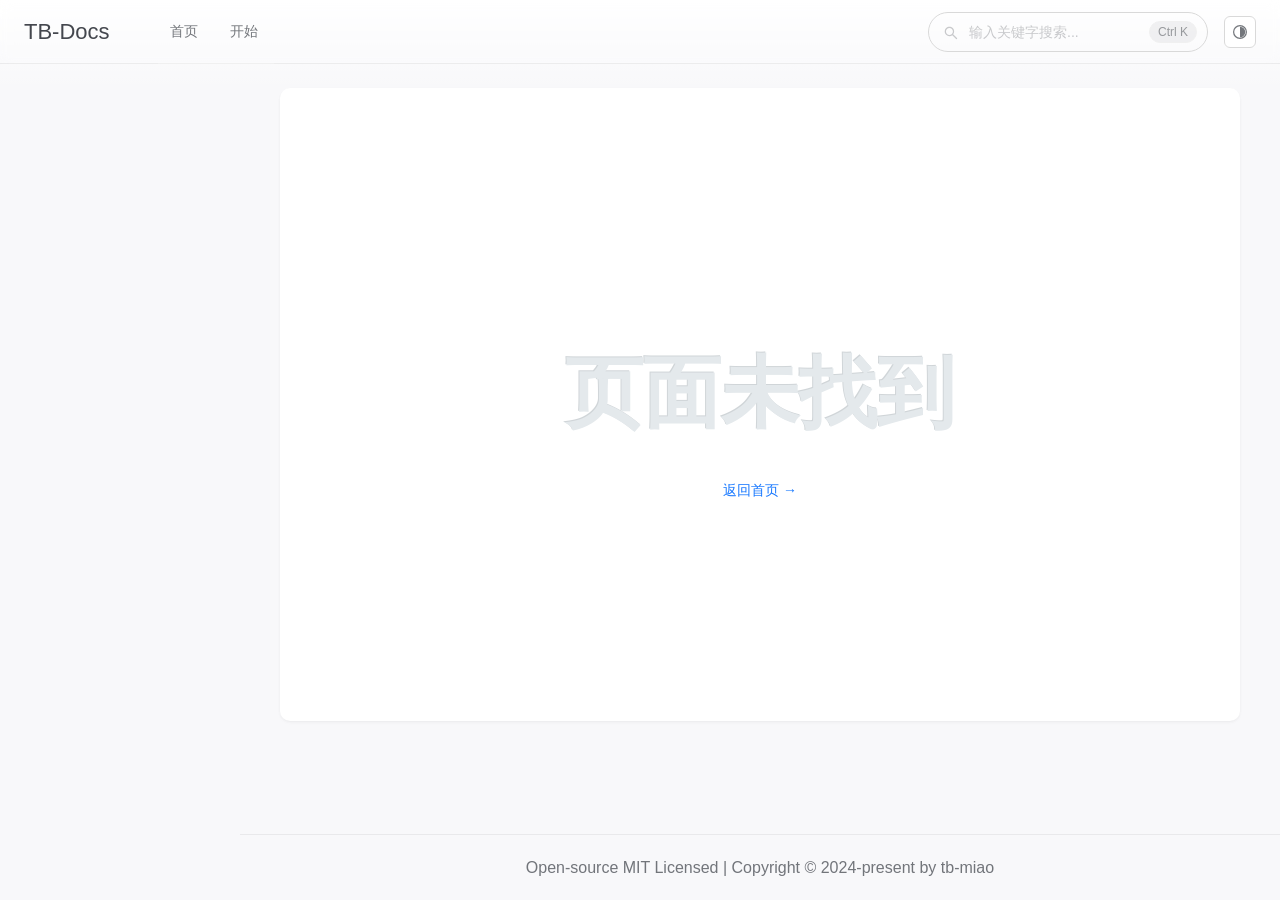
==== commit 92cb4d71: "原始代码2025-3-9-13-58" ====
--- a/index.html
+++ b/index.html
@@ -1,43 +1,15 @@
-<!doctype html>
-<html lang="zh-CN">
-  <head>
-    <meta charset="utf-8" />
-    <meta name="viewport" content="width=device-width,initial-scale=1" />
-    <meta name="generator" content="VuePress 2.0.0-rc.19" />
-    <style>
-      :root {
-        --vp-c-bg: #fff;
-      }
-
-      [data-theme='dark'] {
-        --vp-c-bg: #1b1b1f;
-      }
-
-      html,
-      body {
-        background-color: var(--vp-c-bg);
-      }
-    </style>
-    <script>
-      const useChoice = localStorage.getItem('vuepress-color-scheme')
-      const systemStatus =
-        'matchMedia' in window
-          ? window.matchMedia('(prefers-color-scheme: dark)').matches
-          : false
-
-      if (useChoice === 'light') {
-        document.documentElement.dataset.theme = 'light'
-      } else if (useChoice === 'dark' || systemStatus) {
-        document.documentElement.dataset.theme = 'dark'
-      }
-    </script>
-    <title>主页 | 兔宝文档</title><meta name="description" content="这是一个 Vue 驱动的静态文档">
-    <link rel="preload" href="/assets/style-BAY4x20w.css" as="style"><link rel="stylesheet" href="/assets/style-BAY4x20w.css">
-    <link rel="modulepreload" href="/assets/app-CMCl0An7.js"><link rel="modulepreload" href="/assets/index.html-Dn9i2Poe.js">
-    <link rel="prefetch" href="/assets/get-started.html-CPALj3XB.js" as="script"><link rel="prefetch" href="/assets/404.html-B86vVcf4.js" as="script">
-  </head>
-  <body>
-    <div id="app"><!--[--><div class="vp-theme-container no-sidebar external-link-icon" vp-container><!--[--><header class="vp-navbar" vp-navbar><div class="vp-toggle-sidebar-button" title="toggle sidebar" aria-expanded="false" role="button" tabindex="0"><div class="icon" aria-hidden="true"><span></span><span></span><span></span></div></div><span><a class="route-link" href="/"><img class="vp-site-logo" src="https://vuejs.press/images/hero.png" alt="兔宝文档"><span class="vp-site-name vp-hide-mobile" aria-hidden="true">兔宝文档</span></a></span><div class="vp-navbar-items-wrapper" style=""><!--[--><!--]--><nav class="vp-navbar-items vp-hide-mobile" aria-label="site navigation"><!--[--><div class="vp-navbar-item"><a class="route-link route-link-active auto-link" href="/" aria-label="主页"><!--[--><!--[--><!--]--><!--]-->主页<!--[--><!--[--><!--]--><!--]--></a></div><div class="vp-navbar-item"><a class="route-link auto-link" href="/get-started.html" aria-label="开始"><!--[--><!--[--><!--]--><!--]-->开始<!--[--><!--[--><!--]--><!--]--></a></div><div class="vp-navbar-item"><a class="auto-link external-link" href="https://github.com/tb-miao/docs" aria-label="GitHub" rel="noopener noreferrer" target="_blank"><!--[--><!--[--><!--]--><!--]-->GitHub<!--[--><!--[--><!--]--><!--]--></a></div><!--]--></nav><!--[--><!--]--><button type="button" class="vp-toggle-color-mode-button" title="toggle color mode"><svg class="light-icon" viewbox="0 0 32 32" style=""><path d="M16 12.005a4 4 0 1 1-4 4a4.005 4.005 0 0 1 4-4m0-2a6 6 0 1 0 6 6a6 6 0 0 0-6-6z" fill="currentColor"></path><path d="M5.394 6.813l1.414-1.415l3.506 3.506L8.9 10.318z" fill="currentColor"></path><path d="M2 15.005h5v2H2z" fill="currentColor"></path><path d="M5.394 25.197L8.9 21.691l1.414 1.415l-3.506 3.505z" fill="currentColor"></path><path d="M15 25.005h2v5h-2z" fill="currentColor"></path><path d="M21.687 23.106l1.414-1.415l3.506 3.506l-1.414 1.414z" fill="currentColor"></path><path d="M25 15.005h5v2h-5z" fill="currentColor"></path><path d="M21.687 8.904l3.506-3.506l1.414 1.415l-3.506 3.505z" fill="currentColor"></path><path d="M15 2.005h2v5h-2z" fill="currentColor"></path></svg><svg class="dark-icon" viewbox="0 0 32 32" style="display:none;"><path d="M13.502 5.414a15.075 15.075 0 0 0 11.594 18.194a11.113 11.113 0 0 1-7.975 3.39c-.138 0-.278.005-.418 0a11.094 11.094 0 0 1-3.2-21.584M14.98 3a1.002 1.002 0 0 0-.175.016a13.096 13.096 0 0 0 1.825 25.981c.164.006.328 0 .49 0a13.072 13.072 0 0 0 10.703-5.555a1.01 1.01 0 0 0-.783-1.565A13.08 13.08 0 0 1 15.89 4.38A1.015 1.015 0 0 0 14.98 3z" fill="currentColor"></path></svg></button><!----></div></header><!--]--><div class="vp-sidebar-mask"></div><!--[--><aside class="vp-sidebar" vp-sidebar><nav class="vp-navbar-items" aria-label="site navigation"><!--[--><div class="vp-navbar-item"><a class="route-link route-link-active auto-link" href="/" aria-label="主页"><!--[--><!--[--><!--]--><!--]-->主页<!--[--><!--[--><!--]--><!--]--></a></div><div class="vp-navbar-item"><a class="route-link auto-link" href="/get-started.html" aria-label="开始"><!--[--><!--[--><!--]--><!--]-->开始<!--[--><!--[--><!--]--><!--]--></a></div><div class="vp-navbar-item"><a class="auto-link external-link" href="https://github.com/tb-miao/docs" aria-label="GitHub" rel="noopener noreferrer" target="_blank"><!--[--><!--[--><!--]--><!--]-->GitHub<!--[--><!--[--><!--]--><!--]--></a></div><!--]--></nav><!--[--><!--]--><!----><!--[--><!--]--></aside><!--]--><!--[--><main class="vp-home"><header class="vp-hero"><img class="vp-hero-image" src="https://vuejs.press/images/hero.png" alt="兔宝文档" height="280"><h1 id="main-title">兔宝文档</h1><p class="vp-hero-description">这是一个 Vue 驱动的静态文档</p><p class="vp-hero-actions"><!--[--><a class="route-link auto-link vp-hero-action-button primary" href="/get-started.html" aria-label="开始"><!--[--><!--[--><!--]--><!--]-->开始<!--[--><!--[--><!--]--><!--]--></a><a class="auto-link external-link vp-hero-action-button secondary" href="https://vuejs.press/zh/guide/introduction.html" aria-label="介绍" rel="noopener noreferrer" target="_blank"><!--[--><!--[--><!--]--><!--]-->介绍<!--[--><!--[--><!--]--><!--]--></a><!--]--></p></header><div class="vp-features"><!--[--><div class="vp-feature"><h2>文档驱动</h2><p>专注于文档的创作，通过 Markdown 驱动的项目结构，帮助你专注于写作。</p></div><div class="vp-feature"><h2>Vue驱动</h2><p>在 Markdown 中使用 Vue 组件，享受 Vue 的开发体验。</p></div><!--]--></div><div vp-content><div></div></div><!--[--><div class="vp-footer" vp-footer>MIT 许可证 | © 2018-至今 VuePress 社区</div><!--]--></main><!--]--></div><!--[--><!----><!--]--><!--]--></div>
-    <script type="module" src="/assets/app-CMCl0An7.js" defer></script>
-  </body>
-</html>
+<!DOCTYPE html>
+<html>
+<head>
+<meta charset="utf-8">
+<meta name="viewport" content="width=device-width, user-scalable=no, initial-scale=1.0, maximum-scale=1.0, minimum-scale=1.0">
+<meta http-equiv="X-UA-Compatible" content="ie=edge">
+<link rel="shortcut icon" href="/favicon.png">
+<link rel="stylesheet" href="/umi.694729e1.css">
+<script src="/preload_helper.feec3f4c.js"></script>
+</head>
+<body>
+<div id="root"></div>
+<script src="/umi.60ac2130.js"></script>
+</body>
+</html>
--- a/umi.694729e1.css
+++ b/umi.694729e1.css
@@ -0,0 +1 @@
+.dumi-default-badge{display:inline-block;margin-inline-start:2px;padding:1px 8px;font-size:12px;font-weight:400;line-height:20px;border-radius:4px;vertical-align:top}.dumi-default-badge:not([type]),.dumi-default-badge[type=info]{color:#1677ff;background:#e2eeff}[data-prefers-color=dark] .dumi-default-badge:not([type]),[data-prefers-color=dark] .dumi-default-badge[type=info]{color:#1677ff;background:#002962}.dumi-default-badge[type=warning]{color:#d59200;background:#ffefcb}[data-prefers-color=dark] .dumi-default-badge[type=warning]{color:#d59200;background:#231800}.dumi-default-badge[type=success]{color:#208a41;background:#cbf3d7}[data-prefers-color=dark] .dumi-default-badge[type=success]{color:#208a41;background:#092712}.dumi-default-badge[type=error]{color:#ce1f31;background:#fbe2e5}[data-prefers-color=dark] .dumi-default-badge[type=error]{color:#ce1f31;background:#3c090e}.dumi-default-table{margin:24px 0 32px;transform:translate(0)}.dumi-default-table-content{overflow:auto}.dumi-default-table-content:before,.dumi-default-table-content:after{content:"";display:block;position:fixed;z-index:1;top:0;bottom:0;width:6px;pointer-events:none}.dumi-default-table-content[data-left-folded]:before{left:0;background-image:linear-gradient(to right,#0000001a,#0000)}[data-prefers-color=dark] .dumi-default-table-content[data-left-folded]:before{background-image:linear-gradient(to right,#00000080,#0000)}.dumi-default-table-content[data-right-folded]:after{right:0;background-image:linear-gradient(to left,#0000001a,#0000)}[data-prefers-color=dark] .dumi-default-table-content[data-right-folded]:after{background-image:linear-gradient(to left,#00000080,#0000)}.dumi-default-table-content>table>thead>tr>th,.dumi-default-table-content>table>tr>th{white-space:nowrap}.dumi-default-api-type [data-token="|"],.dumi-default-api-type [data-token="=>"]{padding:0 .5em}.dumi-default-api-type [data-token=";"],.dumi-default-api-type [data-token=":"],.dumi-default-api-type [data-token=","],.dumi-default-api-type [data-token=async],.dumi-default-api-type [data-token="{"]{padding-right:.5em}.dumi-default-api-type [data-token="}"]{padding-left:.5em}.dumi-default-api-release [data-release]+[data-release]{margin-left:.5em}.dumi-default-api-release .dumi-default-badge{transform:scale(.9)}.dumi-default-api-release-name[data-release=deprecated]{text-decoration:line-through}.dumi-default-api-release-modifer[data-release=deprecated]{cursor:help;border-bottom:1px dotted #4f5866}.dumi-default-tabs-nav{position:relative;display:flex;padding:0 12px}.dumi-default-tabs-nav:after{content:"";position:absolute;left:0;bottom:0;width:100%;height:0;border-bottom:1px dashed #e4e9ec}[data-prefers-color=dark] .dumi-default-tabs-nav:after{border-bottom-color:#2a353c}.dumi-default-tabs-nav-wrap{display:flex;white-space:nowrap;overflow:hidden}.dumi-default-tabs-nav-wrap.dumi-default-tabs-nav-wrap-ping-left{box-shadow:5px 0 5px -5px #0000001a inset}.dumi-default-tabs-nav-wrap.dumi-default-tabs-nav-wrap-ping-right~*>.dumi-default-tabs-nav-more{box-shadow:0 0 5px #0000001a}.dumi-default-tabs-nav-list{position:relative;z-index:1;display:flex;transition:transform .2s}.dumi-default-tabs-nav-more{height:100%;cursor:pointer;background:none;border:0;transition:box-shadow .2s}.dumi-default-tabs-tab{display:flex;margin:0 12px}.dumi-default-tabs-tab-btn{padding:0;color:#4f5866;font-size:14px;line-height:36px;border:0;outline:none;background:transparent;box-sizing:border-box;cursor:pointer;transition:all .2s}[data-prefers-color=dark] .dumi-default-tabs-tab-btn{color:#8590a0}.dumi-default-tabs-tab-btn:hover{color:#30363f}[data-prefers-color=dark] .dumi-default-tabs-tab-btn:hover{color:#c6c9cd}.dumi-default-tabs-tab-active .dumi-default-tabs-tab-btn{color:#30363f}[data-prefers-color=dark] .dumi-default-tabs-tab-active .dumi-default-tabs-tab-btn{color:#c6c9cd}.dumi-default-tabs-ink-bar{position:absolute;height:1px;background:#1677ff;transition:left .2s,width .2s;pointer-events:none;bottom:0}[data-prefers-color=dark] .dumi-default-tabs-ink-bar{background:#0053c8}.dumi-default-tabs-dropdown{position:absolute;background:inherit;border:1px solid #d0d5d8;max-height:200px;overflow:auto}[data-prefers-color=dark] .dumi-default-tabs-dropdown{border-color:#1c2022}.dumi-default-tabs-dropdown>ul{list-style:none;margin:0;padding:0}.dumi-default-tabs-dropdown>ul>li{padding:4px 12px;font-size:14px;cursor:pointer}.dumi-default-tabs-dropdown>ul>li:hover{color:#1677ff}[data-prefers-color=dark] .dumi-default-tabs-dropdown>ul>li:hover{color:#0053c8}.dumi-default-tabs-dropdown>ul>li:not(:last-child){border-bottom:1px dashed #d0d5d8}[data-prefers-color=dark] .dumi-default-tabs-dropdown>ul>li:not(:last-child){border-bottom-color:#1c2022}.dumi-default-tabs-dropdown-hidden,.dumi-default-tabs-tabpane-hidden{display:none}.dumi-default-tree{padding:16px;margin:24px 0 32px;background:#fbfcfd;border:1px solid #e4e9ec;border-radius:2px;color:#30363f;overflow-y:auto}[data-prefers-color=dark] .dumi-default-tree{color:#c6c9cd;background:#020305;border-color:#1c2022}.dumi-default-tree small{padding-left:24px;color:#616d7f;font-size:14px;white-space:nowrap}[data-prefers-color=dark] .dumi-default-tree small{color:#616d7f}.dumi-default-tree small:before{content:"# "}.dumi-default-tree.rc-tree{transition:all .3s;line-height:1.5715;list-style:none;font-size:14px}.dumi-default-tree.rc-tree .rc-tree-treenode{position:relative;display:flex;align-items:flex-start}.dumi-default-tree.rc-tree .rc-tree-treenode:before{position:absolute;top:0;right:0;bottom:4px;left:0;transition:background .3s;content:""}.dumi-default-tree.rc-tree .rc-tree-treenode:hover:before{background:#eeeff0}[data-prefers-color=dark] .dumi-default-tree.rc-tree .rc-tree-treenode:hover:before{background:#1c1d1e}.dumi-default-tree.rc-tree .rc-tree-treenode>*{z-index:1}.dumi-default-tree.rc-tree .rc-tree-treenode span.rc-tree-switcher{display:flex;align-items:center;justify-content:center;width:24px;height:28px;margin-right:2px;line-height:28px;background:transparent;cursor:pointer;flex-shrink:0}.dumi-default-tree.rc-tree .rc-tree-treenode .rc-tree-node-content-wrapper{flex:auto;min-height:28px;margin:0;padding:0 4px;line-height:28px;cursor:pointer;white-space:nowrap}.dumi-default-tree.rc-tree .rc-tree-treenode .rc-tree-node-content-wrapper .rc-tree-iconEle{margin-right:6px;vertical-align:0}.dumi-default-tree.rc-tree.rc-tree-show-line .rc-tree-indent{display:inline-block;height:0;vertical-align:bottom;flex-shrink:0}.dumi-default-tree.rc-tree.rc-tree-show-line .rc-tree-indent-unit{position:relative;display:inline-block;width:24px;height:28px}.dumi-default-tree.rc-tree.rc-tree-show-line .rc-tree-indent-unit:before{position:absolute;top:0;right:12px;bottom:-4px;border-right:1px solid #d9d9d9;content:""}.dumi-default-tree.rc-tree.rc-tree-show-line .rc-tree-indent-unit-end:before{display:none}.dumi-default-tree.rc-tree.rc-tree-show-line .tree-switcher-leaf-line{position:relative;z-index:1;display:inline-block;width:100%;height:100%;text-align:center}.dumi-default-tree.rc-tree.rc-tree-show-line .tree-switcher-leaf-line:before{position:absolute;top:0;bottom:-4px;margin-left:-1px;border-left:1px solid #d9d9d9;content:" "}.dumi-default-tree.rc-tree.rc-tree-show-line .tree-switcher-leaf-line:after{position:absolute;top:0;bottom:14px;width:12px;margin-left:-1px;border-bottom:1px solid #d9d9d9;content:" "}.dumi-default-tree.rc-tree.rc-tree-show-line .rc-tree-treenode-leaf-last .tree-switcher-leaf-line:before{height:14px}.dumi-default-tree-icon{width:16px;color:#30363f;vertical-align:-.225em;display:inline-block}[data-prefers-color=dark] .dumi-default-tree-icon{color:#c6c9cd}.ant-motion-collapse{overflow:hidden;transition:height .2s ease-in-out,opacity .2s ease-in-out!important}#nprogress{pointer-events:none}#nprogress .bar{background:var;position:fixed;z-index:1031;top:0;left:0;width:100%;height:2px}#nprogress .peg{display:block;position:absolute;right:0;width:100px;height:100%;box-shadow:0 0 10px undefined,0 0 5px undefined;opacity:1;transform:rotate(3deg) translateY(-4px)}#nprogress .spinner{display:block;position:fixed;z-index:1031;top:15px;right:15px}#nprogress .spinner-icon{width:18px;height:18px;box-sizing:border-box;border:solid 2px transparent;border-top-color:undefined;border-left-color:undefined;border-radius:50%;animation:nprogress-spinner .4s linear infinite}.nprogress-custom-parent{overflow:hidden;position:relative}.nprogress-custom-parent #nprogress .spinner,.nprogress-custom-parent #nprogress .bar{position:absolute}@keyframes nprogress-spinner{0%{transform:rotate(0)}to{transform:rotate(360deg)}}@keyframes react-loading-skeleton{to{transform:translate(100%)}}.react-loading-skeleton{--base-color: #ebebeb;--highlight-color: #f5f5f5;--animation-duration: 1.5s;--animation-direction: normal;--pseudo-element-display: block;background-color:var(--base-color);width:100%;border-radius:.25rem;display:inline-flex;line-height:1;position:relative;user-select:none;overflow:hidden}.react-loading-skeleton:after{content:" ";display:var(--pseudo-element-display);position:absolute;top:0;left:0;right:0;height:100%;background-repeat:no-repeat;background-image:var( --custom-highlight-background, linear-gradient( 90deg, var(--base-color) 0%, var(--highlight-color) 50%, var(--base-color) 100% ) );transform:translate(-100%);animation-name:react-loading-skeleton;animation-direction:var(--animation-direction);animation-duration:var(--animation-duration);animation-timing-function:ease-in-out;animation-iteration-count:infinite}@media (prefers-reduced-motion){.react-loading-skeleton{--pseudo-element-display: none}}.dumi-default-loading-skeleton .react-loading-skeleton{margin-block-end:.38em}.dumi-default-loading-skeleton .react-loading-skeleton.first-line{width:calc(100% - 2em);margin-inline-start:2em}[data-prefers-color=dark] .dumi-default-loading-skeleton .react-loading-skeleton{--highlight-color: rgba(198, 201, 205, .22);--base-color: #30363f}
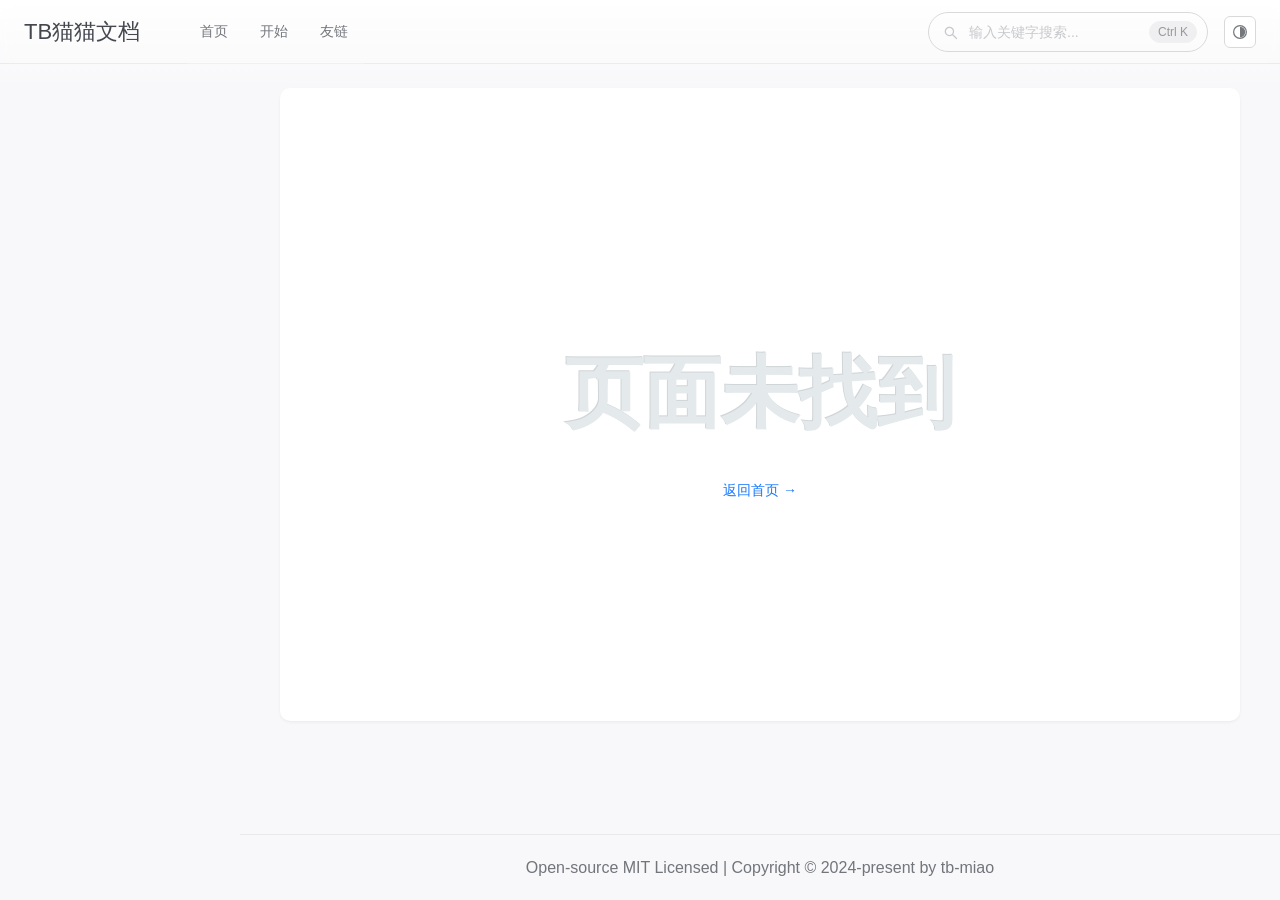
==== commit 195870b1: "原始代码" ====
--- a/index.html
+++ b/index.html
@@ -6,10 +6,10 @@
 <meta http-equiv="X-UA-Compatible" content="ie=edge">
 <link rel="shortcut icon" href="/favicon.png">
 <link rel="stylesheet" href="/umi.694729e1.css">
-<script src="/preload_helper.feec3f4c.js"></script>
+<script src="/preload_helper.b3443b77.js"></script>
 </head>
 <body>
 <div id="root"></div>
-<script src="/umi.60ac2130.js"></script>
+<script src="/umi.9577d2d7.js"></script>
 </body>
 </html>
